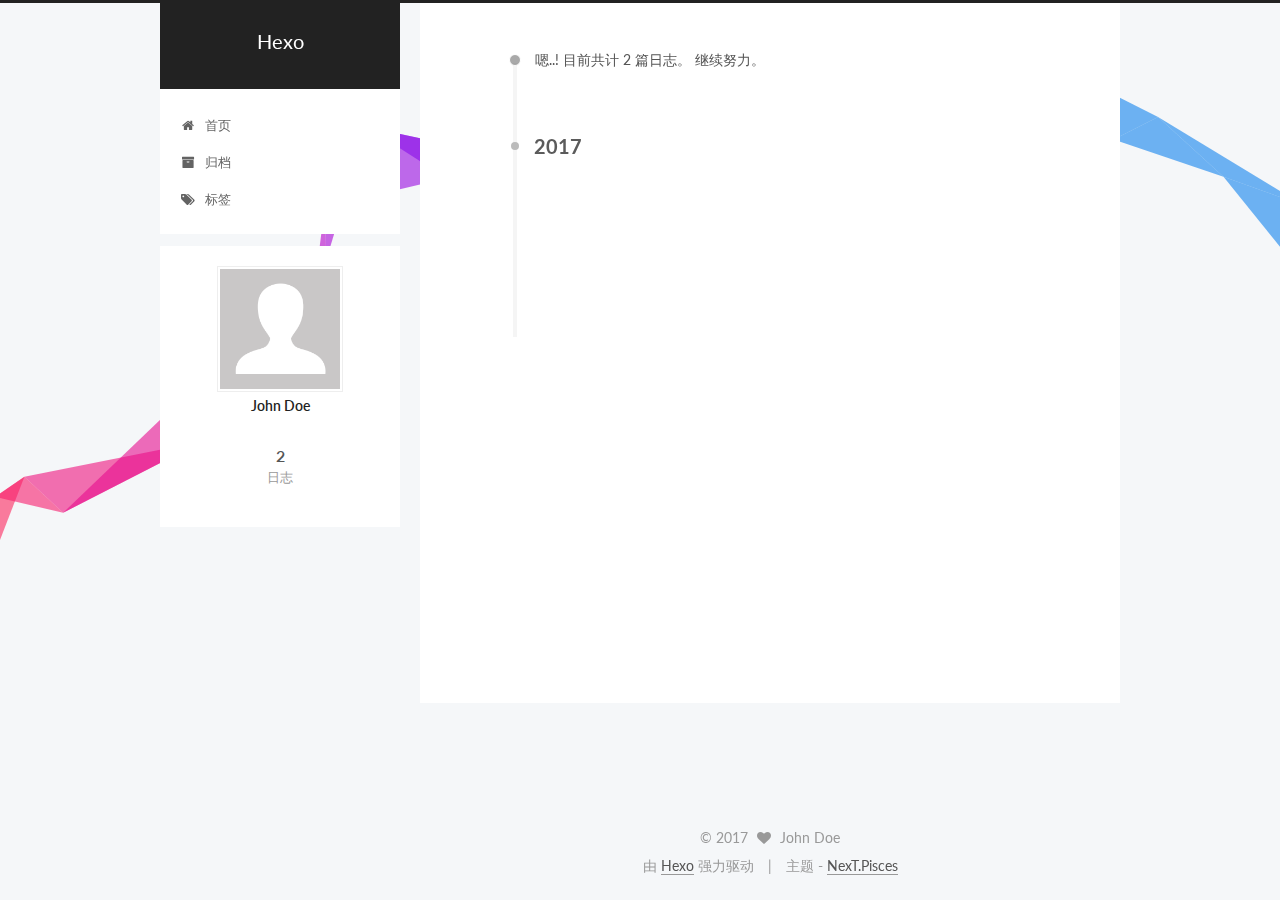
==== archives/index.html @ 9b0ed1bc "Site updated: 2017-04-11 16:02:45" ====
<!doctype html>



  


<html class="theme-next pisces use-motion" lang="zh-Hans">
<head>
  <meta charset="UTF-8"/>
<meta http-equiv="X-UA-Compatible" content="IE=edge" />
<meta name="viewport" content="width=device-width, initial-scale=1, maximum-scale=1"/>



<meta http-equiv="Cache-Control" content="no-transform" />
<meta http-equiv="Cache-Control" content="no-siteapp" />















  
  
  <link href="/lib/fancybox/source/jquery.fancybox.css?v=2.1.5" rel="stylesheet" type="text/css" />




  
  
  
  

  
    
    
  

  

  

  

  

  
    
    
    <link href="//fonts.googleapis.com/css?family=Lato:300,300italic,400,400italic,700,700italic&subset=latin,latin-ext" rel="stylesheet" type="text/css">
  






<link href="/lib/font-awesome/css/font-awesome.min.css?v=4.6.2" rel="stylesheet" type="text/css" />

<link href="/css/main.css?v=5.1.0" rel="stylesheet" type="text/css" />


  <meta name="keywords" content="Hexo, NexT" />








  <link rel="shortcut icon" type="image/x-icon" href="/favicon.ico?v=5.1.0" />






<meta property="og:type" content="website">
<meta property="og:title" content="Hexo">
<meta property="og:url" content="http://yoursite.com/archives/index.html">
<meta property="og:site_name" content="Hexo">
<meta name="twitter:card" content="summary">
<meta name="twitter:title" content="Hexo">



<script type="text/javascript" id="hexo.configurations">
  var NexT = window.NexT || {};
  var CONFIG = {
    root: '/',
    scheme: 'Pisces',
    sidebar: {"position":"left","display":"post","offset":12,"offset_float":0,"b2t":false,"scrollpercent":false},
    fancybox: true,
    motion: true,
    duoshuo: {
      userId: '0',
      author: '博主'
    },
    algolia: {
      applicationID: '',
      apiKey: '',
      indexName: '',
      hits: {"per_page":10},
      labels: {"input_placeholder":"Search for Posts","hits_empty":"We didn't find any results for the search: ${query}","hits_stats":"${hits} results found in ${time} ms"}
    }
  };
</script>



  <link rel="canonical" href="http://yoursite.com/archives/"/>





  <title> 归档 | Hexo </title>
</head>

<body itemscope itemtype="http://schema.org/WebPage" lang="zh-Hans">

  














  
  
    
  

  <div class="container sidebar-position-left  page-archive  ">
    <div class="headband"></div>

    <header id="header" class="header" itemscope itemtype="http://schema.org/WPHeader">
      <div class="header-inner"><div class="site-brand-wrapper">
  <div class="site-meta ">
    

    <div class="custom-logo-site-title">
      <a href="/"  class="brand" rel="start">
        <span class="logo-line-before"><i></i></span>
        <span class="site-title">Hexo</span>
        <span class="logo-line-after"><i></i></span>
      </a>
    </div>
      
        <p class="site-subtitle"></p>
      
  </div>

  <div class="site-nav-toggle">
    <button>
      <span class="btn-bar"></span>
      <span class="btn-bar"></span>
      <span class="btn-bar"></span>
    </button>
  </div>
</div>

<nav class="site-nav">
  

  
    <ul id="menu" class="menu">
      
        
        <li class="menu-item menu-item-home">
          <a href="/" rel="section">
            
              <i class="menu-item-icon fa fa-fw fa-home"></i> <br />
            
            首页
          </a>
        </li>
      
        
        <li class="menu-item menu-item-archives">
          <a href="/archives" rel="section">
            
              <i class="menu-item-icon fa fa-fw fa-archive"></i> <br />
            
            归档
          </a>
        </li>
      
        
        <li class="menu-item menu-item-tags">
          <a href="/tags" rel="section">
            
              <i class="menu-item-icon fa fa-fw fa-tags"></i> <br />
            
            标签
          </a>
        </li>
      

      
    </ul>
  

  
</nav>



 </div>
    </header>

    <main id="main" class="main">
      <div class="main-inner">
        <div class="content-wrap">
          <div id="content" class="content">
            

  <section id="posts" class="posts-collapse">
    <span class="archive-move-on"></span>

    <span class="archive-page-counter">
      
      
      
        
      
      嗯..! 目前共计 2 篇日志。 继续努力。
    </span>

    

      
      
      

      
        
        <div class="collection-title">
          <h2 class="archive-year motion-element" id="archive-year-2017">2017</h2>
        </div>
      
      

      

  <article class="post post-type-normal" itemscope itemtype="http://schema.org/Article">
    <header class="post-header">

      <h1 class="post-title">
        
            <a class="post-title-link" href="/2017/04/11/关于域名/" itemprop="url">
              
                <span itemprop="name">关于域名</span>
              
            </a>
        
      </h1>

      <div class="post-meta">
        <time class="post-time" itemprop="dateCreated"
              datetime="2017-04-11T15:35:59+08:00"
              content="2017-04-11" >
          04-11
        </time>
      </div>

    </header>
  </article>



    

      
      
      

      
      

      

  <article class="post post-type-normal" itemscope itemtype="http://schema.org/Article">
    <header class="post-header">

      <h1 class="post-title">
        
            <a class="post-title-link" href="/2017/04/11/hello-world/" itemprop="url">
              
                <span itemprop="name">Hello World</span>
              
            </a>
        
      </h1>

      <div class="post-meta">
        <time class="post-time" itemprop="dateCreated"
              datetime="2017-04-11T15:05:33+08:00"
              content="2017-04-11" >
          04-11
        </time>
      </div>

    </header>
  </article>



    

  </section>

  



          </div>
          


          

        </div>
        
          
  
  <div class="sidebar-toggle">
    <div class="sidebar-toggle-line-wrap">
      <span class="sidebar-toggle-line sidebar-toggle-line-first"></span>
      <span class="sidebar-toggle-line sidebar-toggle-line-middle"></span>
      <span class="sidebar-toggle-line sidebar-toggle-line-last"></span>
    </div>
  </div>

  <aside id="sidebar" class="sidebar">
    <div class="sidebar-inner">

      

      

      <section class="site-overview sidebar-panel sidebar-panel-active">
        <div class="site-author motion-element" itemprop="author" itemscope itemtype="http://schema.org/Person">
          <img class="site-author-image" itemprop="image"
               src="/images/avatar.gif"
               alt="John Doe" />
          <p class="site-author-name" itemprop="name">John Doe</p>
           
              <p class="site-description motion-element" itemprop="description"></p>
          
        </div>
        <nav class="site-state motion-element">

          
            <div class="site-state-item site-state-posts">
              <a href="/archives">
                <span class="site-state-item-count">2</span>
                <span class="site-state-item-name">日志</span>
              </a>
            </div>
          

          

          

        </nav>

        

        <div class="links-of-author motion-element">
          
        </div>

        
        

        
        

        


      </section>

      

      

    </div>
  </aside>


        
      </div>
    </main>

    <footer id="footer" class="footer">
      <div class="footer-inner">
        <div class="copyright" >
  
  &copy; 
  <span itemprop="copyrightYear">2017</span>
  <span class="with-love">
    <i class="fa fa-heart"></i>
  </span>
  <span class="author" itemprop="copyrightHolder">John Doe</span>
</div>


<div class="powered-by">
  由 <a class="theme-link" href="https://hexo.io">Hexo</a> 强力驱动
</div>

<div class="theme-info">
  主题 -
  <a class="theme-link" href="https://github.com/iissnan/hexo-theme-next">
    NexT.Pisces
  </a>
</div>


        

        
      </div>
    </footer>

    
      <div class="back-to-top">
        <i class="fa fa-arrow-up"></i>
        
      </div>
    

  </div>

  

<script type="text/javascript">
  if (Object.prototype.toString.call(window.Promise) !== '[object Function]') {
    window.Promise = null;
  }
</script>









  






  



  
  <script type="text/javascript" src="/lib/jquery/index.js?v=2.1.3"></script>

  
  <script type="text/javascript" src="/lib/fastclick/lib/fastclick.min.js?v=1.0.6"></script>

  
  <script type="text/javascript" src="/lib/jquery_lazyload/jquery.lazyload.js?v=1.9.7"></script>

  
  <script type="text/javascript" src="/lib/velocity/velocity.min.js?v=1.2.1"></script>

  
  <script type="text/javascript" src="/lib/velocity/velocity.ui.min.js?v=1.2.1"></script>

  
  <script type="text/javascript" src="/lib/fancybox/source/jquery.fancybox.pack.js?v=2.1.5"></script>

  
  <script type="text/javascript" src="/lib/canvas-ribbon/canvas-ribbon.js"></script>


  


  <script type="text/javascript" src="/js/src/utils.js?v=5.1.0"></script>

  <script type="text/javascript" src="/js/src/motion.js?v=5.1.0"></script>



  
  


  <script type="text/javascript" src="/js/src/affix.js?v=5.1.0"></script>

  <script type="text/javascript" src="/js/src/schemes/pisces.js?v=5.1.0"></script>



  
  
    <script type="text/javascript" id="motion.page.archive">
      $('.archive-year').velocity('transition.slideLeftIn');
    </script>
  


  


  <script type="text/javascript" src="/js/src/bootstrap.js?v=5.1.0"></script>



  


  




	





  





  





  






  





  

  

  

  

  

</body>
</html>
---- css/main.css ----
/* normalize.css v3.0.2 | MIT License | git.io/normalize */
html {
  font-family: sans-serif; /* 1 */
  -ms-text-size-adjust: 100%; /* 2 */
  -webkit-text-size-adjust: 100%; /* 2 */
}
body {
  margin: 0;
}
article,
aside,
details,
figcaption,
figure,
footer,
header,
hgroup,
main,
menu,
nav,
section,
summary {
  display: block;
}
audio,
canvas,
progress,
video {
  display: inline-block; /* 1 */
  vertical-align: baseline; /* 2 */
}
audio:not([controls]) {
  display: none;
  height: 0;
}
[hidden],
template {
  display: none;
}
a {
  background-color: transparent;
}
a:active,
a:hover {
  outline: 0;
}
abbr[title] {
  border-bottom: 1px dotted;
}
b,
strong {
  font-weight: bold;
}
dfn {
  font-style: italic;
}
h1 {
  font-size: 2em;
  margin: 0.67em 0;
}
mark {
  background: #ff0;
  color: #000;
}
small {
  font-size: 80%;
}
sub,
sup {
  font-size: 75%;
  line-height: 0;
  position: relative;
  vertical-align: baseline;
}
sup {
  top: -0.5em;
}
sub {
  bottom: -0.25em;
}
img {
  border: 0;
}
svg:not(:root) {
  overflow: hidden;
}
figure {
  margin: 1em 40px;
}
hr {
  -moz-box-sizing: content-box;
  box-sizing: content-box;
  height: 0;
}
pre {
  overflow: auto;
}
code,
kbd,
pre,
samp {
  font-family: monospace, monospace;
  font-size: 1em;
}
button,
input,
optgroup,
select,
textarea {
  color: inherit; /* 1 */
  font: inherit; /* 2 */
  margin: 0; /* 3 */
}
button {
  overflow: visible;
}
button,
select {
  text-transform: none;
}
button,
html input[type="button"],
input[type="reset"],
input[type="submit"] {
  -webkit-appearance: button; /* 2 */
  cursor: pointer; /* 3 */
}
button[disabled],
html input[disabled] {
  cursor: default;
}
button::-moz-focus-inner,
input::-moz-focus-inner {
  border: 0;
  padding: 0;
}
input {
  line-height: normal;
}
input[type="checkbox"],
input[type="radio"] {
  box-sizing: border-box; /* 1 */
  padding: 0; /* 2 */
}
input[type="number"]::-webkit-inner-spin-button,
input[type="number"]::-webkit-outer-spin-button {
  height: auto;
}
input[type="search"] {
  -webkit-appearance: textfield; /* 1 */
  -moz-box-sizing: content-box;
  -webkit-box-sizing: content-box; /* 2 */
  box-sizing: content-box;
}
input[type="search"]::-webkit-search-cancel-button,
input[type="search"]::-webkit-search-decoration {
  -webkit-appearance: none;
}
fieldset {
  border: 1px solid #c0c0c0;
  margin: 0 2px;
  padding: 0.35em 0.625em 0.75em;
}
legend {
  border: 0; /* 1 */
  padding: 0; /* 2 */
}
textarea {
  overflow: auto;
}
optgroup {
  font-weight: bold;
}
table {
  border-collapse: collapse;
  border-spacing: 0;
}
td,
th {
  padding: 0;
}
::selection {
  background: #262a30;
  color: #fff;
}
body {
  position: relative;
  font-family: 'Lato', "PingFang SC", "Microsoft YaHei", sans-serif;
  font-size: 14px;
  line-height: 2;
  color: #555;
  background: #f5f7f9;
}
@media (max-width: 767px) {
  body {
    padding-right: 0 !important;
  }
}
@media (min-width: 768px) and (max-width: 991px) {
  body {
    padding-right: 0 !important;
  }
}
@media (min-width: 1600px) {
  body {
    font-size: 16px;
  }
}
h1,
h2,
h3,
h4,
h5,
h6 {
  margin: 0;
  padding: 0;
  font-weight: bold;
  line-height: 1.5;
  font-family: 'Lato', "PingFang SC", "Microsoft YaHei", sans-serif;
}
h2,
h3,
h4,
h5,
h6 {
  margin: 20px 0 15px;
}
h1 {
  font-size: 22px;
}
@media (max-width: 767px) {
  h1 {
    font-size: 18px;
  }
}
h2 {
  font-size: 20px;
}
@media (max-width: 767px) {
  h2 {
    font-size: 16px;
  }
}
h3 {
  font-size: 18px;
}
@media (max-width: 767px) {
  h3 {
    font-size: 14px;
  }
}
h4 {
  font-size: 16px;
}
@media (max-width: 767px) {
  h4 {
    font-size: 12px;
  }
}
h5 {
  font-size: 14px;
}
@media (max-width: 767px) {
  h5 {
    font-size: 10px;
  }
}
h6 {
  font-size: 12px;
}
@media (max-width: 767px) {
  h6 {
    font-size: 8px;
  }
}
p {
  margin: 0 0 25px 0;
}
a {
  color: #555;
  text-decoration: none;
  border-bottom: 1px solid #999;
  word-wrap: break-word;
}
a:hover {
  color: #222;
  border-bottom-color: #222;
}
blockquote {
  margin: 0;
  padding: 0;
}
img {
  display: block;
  margin: auto;
  max-width: 100%;
  height: auto;
}
hr {
  margin: 40px 0;
  height: 3px;
  border: none;
  background-color: #ddd;
  background-image: repeating-linear-gradient(-45deg, #fff, #fff 4px, transparent 4px, transparent 8px);
}
blockquote {
  padding: 0 15px;
  color: #666;
  border-left: 4px solid #ddd;
}
blockquote cite::before {
  content: "-";
  padding: 0 5px;
}
dt {
  font-weight: 700;
}
dd {
  margin: 0;
  padding: 0;
}
.text-left {
  text-align: left;
}
.text-center {
  text-align: center;
}
.text-right {
  text-align: right;
}
.text-justify {
  text-align: justify;
}
.text-nowrap {
  white-space: nowrap;
}
.text-lowercase {
  text-transform: lowercase;
}
.text-uppercase {
  text-transform: uppercase;
}
.text-capitalize {
  text-transform: capitalize;
}
.center-block {
  display: block;
  margin-left: auto;
  margin-right: auto;
}
.clearfix:before,
.clearfix:after {
  content: " ";
  display: table;
}
.clearfix:after {
  clear: both;
}
.pullquote {
  width: 45%;
}
.pullquote.left {
  float: left;
  margin-left: 5px;
  margin-right: 10px;
}
.pullquote.right {
  float: right;
  margin-left: 10px;
  margin-right: 5px;
}
.affix.affix.affix {
  position: fixed;
}
.translation {
  margin-top: -20px;
  font-size: 14px;
  color: #999;
}
.scrollbar-measure {
  width: 100px;
  height: 100px;
  overflow: scroll;
  position: absolute;
  top: -9999px;
}
.use-motion .motion-element {
  opacity: 0;
}
table {
  margin: 20px 0;
  width: 100%;
  border-collapse: collapse;
  border-spacing: 0;
  border: 1px solid #ddd;
  font-size: 14px;
  table-layout: fixed;
  word-wrap: break-all;
}
table>tbody>tr:nth-of-type(odd) {
  background-color: #f9f9f9;
}
table>tbody>tr:hover {
  background-color: #f5f5f5;
}
caption,
th,
td {
  padding: 8px;
  text-align: left;
  vertical-align: middle;
  font-weight: normal;
}
th,
td {
  border-bottom: 3px solid #ddd;
  border-right: 1px solid #eee;
}
th {
  padding-bottom: 10px;
  font-weight: 700;
}
td {
  border-bottom-width: 1px;
}
html,
body {
  height: 100%;
}
.container {
  position: relative;
  min-height: 100%;
}
.header-inner {
  margin: 0 auto;
  padding: 100px 0 70px;
  width: 700px;
}
@media (min-width: 1600px) {
  .container .header-inner {
    width: 900px;
  }
}
.main {
  padding-bottom: 150px;
}
.main-inner {
  margin: 0 auto;
  width: 700px;
}
@media (min-width: 1600px) {
  .container .main-inner {
    width: 900px;
  }
}
.footer {
  position: absolute;
  left: 0;
  bottom: 0;
  width: 100%;
  min-height: 50px;
}
.footer-inner {
  box-sizing: border-box;
  margin: 20px auto;
  width: 700px;
}
@media (min-width: 1600px) {
  .container .footer-inner {
    width: 900px;
  }
}
pre,
.highlight {
  overflow: auto;
  margin: 20px 0;
  padding: 0;
  font-size: 13px;
  color: #4d4d4c;
  background: #f7f7f7;
  line-height: 1.6;
}
pre,
code {
  font-family: consolas, Menlo, "PingFang SC", "Microsoft YaHei", monospace;
}
code {
  padding: 2px 4px;
  word-wrap: break-word;
  color: #555;
  background: #eee;
  border-radius: 3px;
  font-size: 13px;
}
pre code {
  padding: 0;
  color: #4d4d4c;
  background: none;
  text-shadow: none;
}
.highlight {
  border-radius: 1px;
}
.highlight pre {
  border: none;
  margin: 0;
  padding: 10px 0;
}
.highlight table {
  margin: 0;
  width: auto;
  border: none;
}
.highlight td {
  border: none;
  padding: 0;
}
.highlight figcaption {
  font-size: 1em;
  color: #4d4d4c;
  line-height: 1em;
  margin-bottom: 1em;
}
.highlight figcaption:before,
.highlight figcaption:after {
  content: " ";
  display: table;
}
.highlight figcaption:after {
  clear: both;
}
.highlight figcaption a {
  float: right;
  color: #4d4d4c;
}
.highlight figcaption a:hover {
  border-bottom-color: #4d4d4c;
}
.highlight .gutter pre {
  padding-left: 10px;
  padding-right: 10px;
  color: #869194;
  text-align: right;
  background-color: #eff2f3;
}
.highlight .code pre {
  width: 100%;
  padding-left: 10px;
  padding-right: 10px;
  background-color: #f7f7f7;
}
.highlight .line {
  height: 20px;
}
.gutter {
  -webkit-user-select: none;
  -moz-user-select: none;
  -ms-user-select: none;
  user-select: none;
}
.gist table {
  width: auto;
}
.gist table td {
  border: none;
}
pre .deletion {
  background: #fdd;
}
pre .addition {
  background: #dfd;
}
pre .meta {
  color: #8959a8;
}
pre .comment {
  color: #8e908c;
}
pre .variable,
pre .attribute,
pre .tag,
pre .regexp,
pre .ruby .constant,
pre .xml .tag .title,
pre .xml .pi,
pre .xml .doctype,
pre .html .doctype,
pre .css .id,
pre .css .class,
pre .css .pseudo {
  color: #c82829;
}
pre .number,
pre .preprocessor,
pre .built_in,
pre .literal,
pre .params,
pre .constant,
pre .command {
  color: #f5871f;
}
pre .ruby .class .title,
pre .css .rules .attribute,
pre .string,
pre .value,
pre .inheritance,
pre .header,
pre .ruby .symbol,
pre .xml .cdata,
pre .special,
pre .number,
pre .formula {
  color: #718c00;
}
pre .title,
pre .css .hexcolor {
  color: #3e999f;
}
pre .function,
pre .python .decorator,
pre .python .title,
pre .ruby .function .title,
pre .ruby .title .keyword,
pre .perl .sub,
pre .javascript .title,
pre .coffeescript .title {
  color: #4271ae;
}
pre .keyword,
pre .javascript .function {
  color: #8959a8;
}
.full-image.full-image.full-image {
  border: none;
  max-width: 100%;
  width: auto;
  margin: 20px auto;
}
@media (min-width: 992px) {
  .full-image.full-image.full-image {
    max-width: none;
    width: 118%;
    margin: 0 -9%;
  }
}
.blockquote-center,
.page-home .post-type-quote blockquote,
.page-post-detail .post-type-quote blockquote {
  position: relative;
  margin: 40px 0;
  padding: 0;
  border-left: none;
  text-align: center;
}
.blockquote-center::before,
.page-home .post-type-quote blockquote::before,
.page-post-detail .post-type-quote blockquote::before,
.blockquote-center::after,
.page-home .post-type-quote blockquote::after,
.page-post-detail .post-type-quote blockquote::after {
  position: absolute;
  content: ' ';
  display: block;
  width: 100%;
  height: 24px;
  opacity: 0.2;
  background-repeat: no-repeat;
  background-position: 0 -6px;
  background-size: 22px 22px;
}
.blockquote-center::before,
.page-home .post-type-quote blockquote::before,
.page-post-detail .post-type-quote blockquote::before {
  top: -20px;
  background-image: url("../images/quote-l.svg");
  border-top: 1px solid #ccc;
}
.blockquote-center::after,
.page-home .post-type-quote blockquote::after,
.page-post-detail .post-type-quote blockquote::after {
  bottom: -20px;
  background-image: url("../images/quote-r.svg");
  border-bottom: 1px solid #ccc;
  background-position: 100% 8px;
}
.blockquote-center p,
.page-home .post-type-quote blockquote p,
.page-post-detail .post-type-quote blockquote p,
.blockquote-center div,
.page-home .post-type-quote blockquote div,
.page-post-detail .post-type-quote blockquote div {
  text-align: center;
}
.post .post-body .group-picture img {
  box-sizing: border-box;
  padding: 0 3px;
  border: none;
}
.post .group-picture-row {
  overflow: hidden;
  margin-top: 6px;
}
.post .group-picture-row:first-child {
  margin-top: 0;
}
.post .group-picture-column {
  float: left;
}
.page-post-detail .post-body .group-picture-column {
  float: none;
  margin-top: 10px;
  width: auto !important;
}
.page-post-detail .post-body .group-picture-column img {
  margin: 0 auto;
}
.page-archive .group-picture-container {
  overflow: hidden;
}
.page-archive .group-picture-row {
  float: left;
}
.page-archive .group-picture-row:first-child {
  margin-top: 6px;
}
.page-archive .group-picture-column {
  max-width: 150px;
  max-height: 150px;
}
.note {
  padding: 20px;
  margin: 20px 0;
  border: 1px solid #eee;
  border-left-width: 5px;
  border-radius: 3px;
}
.note h2,
.note h3,
.note h4,
.note h5,
.note h6 {
  margin-top: 0;
  margin-bottom: 5px;
}
.note p:last-child {
  margin-bottom: 0;
}
.note code {
  border-radius: 3px;
}
.note+.note {
  margin-top: -5px;
}
.default {
  border-left-color: #777;
}
.default h2,
.default h3,
.default h4,
.default h5,
.default h6 {
  color: #777;
}
.primary {
  border-left-color: #428bca;
}
.primary h2,
.primary h3,
.primary h4,
.primary h5,
.primary h6 {
  color: #428bca;
}
.success {
  border-left-color: #5cb85c;
}
.success h2,
.success h3,
.success h4,
.success h5,
.success h6 {
  color: #5cb85c;
}
.danger {
  border-left-color: #d9534f;
}
.danger h2,
.danger h3,
.danger h4,
.danger h5,
.danger h6 {
  color: #d9534f;
}
.warning {
  border-left-color: #f0ad4e;
}
.warning h2,
.warning h3,
.warning h4,
.warning h5,
.warning h6 {
  color: #f0ad4e;
}
.info {
  border-left-color: #5bc0de;
}
.info h2,
.info h3,
.info h4,
.info h5,
.info h6 {
  color: #5bc0de;
}
.btn {
  display: inline-block;
  padding: 0 20px;
  font-size: 14px;
  color: #fff;
  background: #222;
  border: 2px solid #555;
  text-decoration: none;
  border-radius: 0;
  transition-property: background-color;
  transition-duration: 0.2s;
  transition-timing-function: ease-in-out;
  transition-delay: 0s;
}
.btn:hover,
.post-button .btn:hover {
  border-color: #222;
  color: #fff;
  background: #222;
}
.btn-bar {
  display: block;
  width: 22px;
  height: 2px;
  background: #555;
  border-radius: 1px;
}
.btn-bar+.btn-bar {
  margin-top: 4px;
}
.pagination {
  margin: 120px 0 40px;
  text-align: center;
  border-top: 1px solid #eee;
}
.page-number-basic,
.pagination .prev,
.pagination .next,
.pagination .page-number,
.pagination .space {
  display: inline-block;
  position: relative;
  top: -1px;
  margin: 0 10px;
  padding: 0 10px;
  line-height: 30px;
}
@media (max-width: 767px) {
  .page-number-basic,
  .pagination .prev,
  .pagination .next,
  .pagination .page-number,
  .pagination .space {
    margin: 0 5px;
  }
}
.pagination .prev,
.pagination .next,
.pagination .page-number {
  border-bottom: 0;
  border-top: 1px solid #eee;
  transition-property: border-color;
  transition-duration: 0.2s;
  transition-timing-function: ease-in-out;
  transition-delay: 0s;
}
.pagination .prev:hover,
.pagination .next:hover,
.pagination .page-number:hover {
  border-top-color: #222;
}
.pagination .space {
  padding: 0;
  margin: 0;
}
.pagination .prev {
  margin-left: 0;
}
.pagination .next {
  margin-right: 0;
}
.pagination .page-number.current {
  color: #fff;
  background: #ccc;
  border-top-color: #ccc;
}
@media (max-width: 767px) {
  .pagination {
    border-top: none;
  }
  .pagination .prev,
  .pagination .next,
  .pagination .page-number {
    margin-bottom: 10px;
    border-top: 0;
    border-bottom: 1px solid #eee;
  }
  .pagination .prev:hover,
  .pagination .next:hover,
  .pagination .page-number:hover {
    border-bottom-color: #222;
  }
}
.comments {
  margin: 60px 20px 0;
}
.tag-cloud {
  text-align: center;
}
.tag-cloud a {
  display: inline-block;
  margin: 10px;
}
.back-to-top {
  box-sizing: border-box;
  position: fixed;
  bottom: -100px;
  right: 30px;
  z-index: 1050;
  padding: 0 6px;
  width: 24px;
  background: #222;
  font-size: 12px;
  opacity: 0.6;
  color: #fff;
  cursor: pointer;
  text-align: center;
  -webkit-transform: translateZ(0);
  transition-property: bottom;
  transition-duration: 0.2s;
  transition-timing-function: ease-in-out;
  transition-delay: 0s;
}
@media (max-width: 767px) {
  .back-to-top {
    display: none;
  }
}
@media (min-width: 768px) and (max-width: 991px) {
  .back-to-top {
    display: none;
  }
}
.back-to-top.back-to-top-on {
  bottom: 30px;
}
.header {
  background: #fff;
}
.header-inner {
  position: relative;
}
.headband {
  height: 3px;
  background: #222;
}
.site-meta {
  margin: 0;
  text-align: center;
}
@media (max-width: 767px) {
  .site-meta {
    text-align: center;
  }
}
.brand {
  position: relative;
  display: inline-block;
  padding: 0 40px;
  color: #fff;
  background: #222;
  border-bottom: none;
}
.brand:hover {
  color: #fff;
}
.logo {
  display: inline-block;
  margin-right: 5px;
  line-height: 36px;
  vertical-align: top;
}
.site-title {
  display: inline-block;
  vertical-align: top;
  line-height: 36px;
  font-size: 20px;
  font-weight: normal;
  font-family: 'Lato', "PingFang SC", "Microsoft YaHei", sans-serif;
}
.site-subtitle {
  margin-top: 10px;
  font-size: 13px;
  color: #ddd;
}
.use-motion .brand {
  opacity: 0;
}
.use-motion .logo,
.use-motion .site-title,
.use-motion .site-subtitle {
  opacity: 0;
  position: relative;
  top: -10px;
}
.site-nav-toggle {
  display: none;
  position: absolute;
  top: 10px;
  left: 10px;
}
@media (max-width: 767px) {
  .site-nav-toggle {
    display: block;
  }
}
.site-nav-toggle button {
  margin-top: 2px;
  padding: 9px 10px;
  background: transparent;
  border: none;
}
@media (max-width: 767px) {
  .site-nav {
    display: none;
    margin: 0 -10px;
    padding: 0 10px;
    clear: both;
    border-top: 1px solid #ddd;
  }
}
@media (min-width: 768px) and (max-width: 991px) {
  .site-nav {
    display: block !important;
  }
}
@media (min-width: 992px) {
  .site-nav {
    display: block !important;
  }
}
.menu {
  margin-top: 20px;
  padding-left: 0;
  text-align: center;
}
.menu .menu-item {
  display: inline-block;
  margin: 0 10px;
  list-style: none;
}
@media screen and (max-width: 767px) {
  .menu .menu-item {
    margin-top: 10px;
  }
}
.menu .menu-item a {
  display: block;
  font-size: 13px;
  line-height: inherit;
  border-bottom: 1px solid transparent;
  transition-property: border-color;
  transition-duration: 0.2s;
  transition-timing-function: ease-in-out;
  transition-delay: 0s;
}
.menu .menu-item a:hover,
.menu-item-active a {
  border-bottom-color: #222;
}
.menu .menu-item .fa {
  margin-right: 5px;
}
.use-motion .menu-item {
  opacity: 0;
}
.post-body {
  font-family: 'Lato', "PingFang SC", "Microsoft YaHei", sans-serif;
}
@media (max-width: 767px) {
  .post-body {
    word-break: break-word;
  }
}
.post-body .fancybox img {
  display: block !important;
  margin: 0 auto;
  cursor: pointer;
  cursor: zoom-in;
  cursor: -webkit-zoom-in;
}
.post-body .image-caption,
.post-body .figure .caption {
  margin: 10px auto 15px;
  text-align: center;
  font-size: 14px;
  color: #999;
  font-weight: bold;
  line-height: 1;
}
.post-sticky-flag {
  display: inline-block;
  font-size: 16px;
  -ms-transform: rotate(30deg);
  -webkit-transform: rotate(30deg);
  -moz-transform: rotate(30deg);
  -ms-transform: rotate(30deg);
  -o-transform: rotate(30deg);
  transform: rotate(30deg);
}
.posts-expand {
  padding-top: 40px;
}
@media (max-width: 767px) {
  .posts-expand {
    margin: 0 20px;
  }
  .post-body pre {
    padding: 10px;
  }
  .post-body pre .gutter pre {
    padding-right: 10px;
  }
  .post-body .highlight {
    margin-left: -40px;
    margin-right: -40px;
    padding: 0;
  }
  .post-body .highlight .gutter pre {
    padding-right: 10px;
  }
}
@media (min-width: 992px) {
  .posts-expand .post-body {
    text-align: justify;
  }
}
.posts-expand .post-body h2,
.posts-expand .post-body h3,
.posts-expand .post-body h4,
.posts-expand .post-body h5,
.posts-expand .post-body h6 {
  padding-top: 10px;
}
.posts-expand .post-body h2 .header-anchor,
.posts-expand .post-body h3 .header-anchor,
.posts-expand .post-body h4 .header-anchor,
.posts-expand .post-body h5 .header-anchor,
.posts-expand .post-body h6 .header-anchor {
  float: right;
  margin-left: 10px;
  color: #ccc;
  border-bottom-style: none;
  visibility: hidden;
}
.posts-expand .post-body h2 .header-anchor:hover,
.posts-expand .post-body h3 .header-anchor:hover,
.posts-expand .post-body h4 .header-anchor:hover,
.posts-expand .post-body h5 .header-anchor:hover,
.posts-expand .post-body h6 .header-anchor:hover {
  color: inherit;
}
.posts-expand .post-body h2:hover .header-anchor,
.posts-expand .post-body h3:hover .header-anchor,
.posts-expand .post-body h4:hover .header-anchor,
.posts-expand .post-body h5:hover .header-anchor,
.posts-expand .post-body h6:hover .header-anchor {
  visibility: visible;
}
.posts-expand .post-body ul li {
  list-style: circle;
}
.posts-expand .post-body img {
  box-sizing: border-box;
  margin: auto;
  padding: 3px;
  border: 1px solid #ddd;
}
.posts-expand .fancybox img {
  margin: 0 auto;
}
@media (max-width: 767px) {
  .posts-collapse {
    margin: 0 20px;
  }
  .posts-collapse .post-title,
  .posts-collapse .post-meta {
    display: block;
    width: auto;
    text-align: left;
  }
}
.posts-collapse {
  position: relative;
  z-index: 1010;
  margin-left: 55px;
}
.posts-collapse::after {
  content: " ";
  position: absolute;
  top: 20px;
  left: 0;
  margin-left: -2px;
  width: 4px;
  height: 100%;
  background: #f5f5f5;
  z-index: -1;
}
@media (max-width: 767px) {
  .posts-collapse {
    margin: 0 20px;
  }
}
.posts-collapse .collection-title {
  position: relative;
  margin: 60px 0;
}
.posts-collapse .collection-title h2 {
  margin-left: 20px;
}
.posts-collapse .collection-title small {
  color: #bbb;
}
.posts-collapse .collection-title::before {
  content: " ";
  position: absolute;
  left: 0;
  top: 50%;
  margin-left: -4px;
  margin-top: -4px;
  width: 8px;
  height: 8px;
  background: #bbb;
  border-radius: 50%;
}
.posts-collapse .post {
  margin: 30px 0;
}
.posts-collapse .post-header {
  position: relative;
  transition-duration: 0.2s;
  transition-timing-function: ease-in-out;
  transition-delay: 0s;
  transition-property: border;
  border-bottom: 1px dashed #ccc;
}
.posts-collapse .post-header::before {
  content: " ";
  position: absolute;
  left: 0;
  top: 12px;
  width: 6px;
  height: 6px;
  margin-left: -4px;
  background: #bbb;
  border-radius: 50%;
  border: 1px solid #fff;
  transition-duration: 0.2s;
  transition-timing-function: ease-in-out;
  transition-delay: 0s;
  transition-property: background;
}
.posts-collapse .post-header:hover {
  border-bottom-color: #666;
}
.posts-collapse .post-header:hover::before {
  background: #222;
}
.posts-collapse .post-meta {
  position: absolute;
  font-size: 12px;
  left: 20px;
  top: 5px;
}
.posts-collapse .post-comments-count {
  display: none;
}
.posts-collapse .post-title {
  margin-left: 60px;
  font-size: 16px;
  font-weight: normal;
  line-height: inherit;
}
.posts-collapse .post-title::after {
  margin-left: 3px;
  opacity: 0.6;
}
.posts-collapse .post-title a {
  color: #666;
  border-bottom: none;
}
.page-home .post-type-quote .post-header,
.page-post-detail .post-type-quote .post-header,
.page-home .post-type-quote .post-tags,
.page-post-detail .post-type-quote .post-tags {
  display: none;
}
.posts-expand .post-title {
  font-size: 26px;
  text-align: center;
  word-break: break-word;
  font-weight: 400;
}
@media (max-width: 767px) {
  .posts-expand .post-title {
    font-size: 22px;
  }
}
.posts-expand .post-title-link {
  display: inline-block;
  position: relative;
  color: #555;
  border-bottom: none;
  line-height: 1.2;
  vertical-align: top;
}
.posts-expand .post-title-link::before {
  content: "";
  position: absolute;
  width: 100%;
  height: 2px;
  bottom: 0;
  left: 0;
  background-color: #000;
  visibility: hidden;
  -webkit-transform: scaleX(0);
  -moz-transform: scaleX(0);
  -ms-transform: scaleX(0);
  -o-transform: scaleX(0);
  transform: scaleX(0);
  transition-duration: 0.2s;
  transition-timing-function: ease-in-out;
  transition-delay: 0s;
}
.posts-expand .post-title-link:hover::before {
  visibility: visible;
  -webkit-transform: scaleX(1);
  -moz-transform: scaleX(1);
  -ms-transform: scaleX(1);
  -o-transform: scaleX(1);
  transform: scaleX(1);
}
.posts-expand .post-title-link .fa {
  font-size: 16px;
}
.posts-expand .post-meta {
  margin: 3px 0 60px 0;
  color: #999;
  font-family: 'Lato', "PingFang SC", "Microsoft YaHei", sans-serif;
  font-size: 12px;
  text-align: center;
}
.posts-expand .post-meta .post-category-list {
  display: inline-block;
  margin: 0;
  padding: 3px;
}
.posts-expand .post-meta .post-category-list-link {
  color: #999;
}
.posts-expand .post-meta .post-description {
  font-size: 14px;
  margin-top: 2px;
}
.post-meta-divider {
  margin: 0 0.5em;
}
.post-meta-item-icon {
  margin-right: 3px;
}
@media (min-width: 768px) and (max-width: 991px) {
  .post-meta-item-icon {
    display: inline-block;
  }
}
@media (max-width: 767px) {
  .post-meta-item-icon {
    display: inline-block;
  }
}
@media (min-width: 768px) and (max-width: 991px) {
  .post-meta-item-text {
    display: none;
  }
}
@media (max-width: 767px) {
  .post-meta-item-text {
    display: none;
  }
}
@media (max-width: 767px) {
  .posts-expand .post-comments-count {
    display: none;
  }
}
.social-like {
  font-size: 14px;
  height: 20px;
  text-align: center;
  border-top: 1px solid #eee;
  padding-top: 9px;
  margin-top: 45px;
  display: flex;
  justify-content: center;
}
.vk_like {
  width: 85px;
  height: 21px;
  padding-top: 7px;
  align-self: center;
}
.fb_like {
  height: 30px;
  align-self: center;
}
.post-button {
  margin-top: 50px;
}
.post-button .btn {
  color: #555;
  font-size: 14px;
  background: #fff;
  border-radius: 2px;
  line-height: 2;
  margin: 0 4px 8px 4px;
}
.post-button .fa-fw {
  width: 1.285714285714286em;
  text-align: left;
}
.posts-expand .post-tags {
  margin-top: 40px;
  text-align: center;
}
.posts-expand .post-tags a {
  display: inline-block;
  margin-right: 10px;
  font-size: 13px;
}
.post-nav {
  display: table;
  margin-top: 15px;
  width: 100%;
  border-top: 1px solid #eee;
}
.post-nav-divider {
  display: table-cell;
  width: 10%;
}
.post-nav-item {
  display: table-cell;
  padding: 10px 0 0 0;
  width: 45%;
  vertical-align: top;
}
.post-nav-item a {
  position: relative;
  display: block;
  line-height: 25px;
  font-size: 14px;
  color: #555;
  border-bottom: none;
}
.post-nav-item a:hover {
  color: #222;
  border-bottom: none;
}
.post-nav-item a:active {
  top: 2px;
}
.post-nav-item .fa {
  position: absolute;
  top: 8px;
  left: 0;
  font-size: 12px;
}
.post-nav-next a {
  padding-left: 15px;
}
.post-nav-prev {
  text-align: right;
}
.post-nav-prev a {
  padding-right: 15px;
}
.post-nav-prev .fa {
  right: 0;
  left: auto;
}
.posts-expand .post-eof {
  display: block;
  margin: 80px auto 60px;
  width: 8%;
  height: 1px;
  background: #ccc;
  text-align: center;
}
.post:last-child .post-eof.post-eof.post-eof {
  display: none;
}
.post-gallery {
  display: table;
  table-layout: fixed;
  width: 100%;
  border-collapse: separate;
}
.post-gallery-row {
  display: table-row;
}
.post-gallery .post-gallery-img {
  display: table-cell;
  text-align: center;
  vertical-align: middle;
  border: none;
}
.post-gallery .post-gallery-img img {
  max-width: 100%;
  max-height: 100%;
  border: none;
}
.fancybox-close,
.fancybox-close:hover {
  border: none;
}
.sidebar {
  position: fixed;
  right: 0;
  top: 0;
  bottom: 0;
  width: 0;
  z-index: 1040;
  box-shadow: inset 0 2px 6px #000;
  background: #222;
  -webkit-transform: translateZ(0);
}
.sidebar a {
  color: #999;
  border-bottom-color: #555;
}
.sidebar a:hover {
  color: #eee;
}
@media (min-width: 768px) and (max-width: 991px) {
  .sidebar {
    display: none !important;
  }
}
@media (max-width: 767px) {
  .sidebar {
    display: none !important;
  }
}
.sidebar-inner {
  position: relative;
  padding: 20px 10px;
  color: #999;
  text-align: center;
}
.sidebar-toggle {
  position: fixed;
  right: 30px;
  bottom: 45px;
  width: 14px;
  height: 14px;
  padding: 5px;
  background: #222;
  line-height: 0;
  z-index: 1050;
  cursor: pointer;
  -webkit-transform: translateZ(0);
}
@media (min-width: 768px) and (max-width: 991px) {
  .sidebar-toggle {
    display: none;
  }
}
@media (max-width: 767px) {
  .sidebar-toggle {
    display: none;
  }
}
.sidebar-toggle-line {
  position: relative;
  display: inline-block;
  vertical-align: top;
  height: 2px;
  width: 100%;
  background: #fff;
  margin-top: 3px;
}
.sidebar-toggle-line:first-child {
  margin-top: 0;
}
.site-author-image {
  display: block;
  margin: 0 auto;
  padding: 2px;
  max-width: 120px;
  height: auto;
  border: 1px solid #eee;
}
.site-author-name {
  margin: 0;
  text-align: center;
  color: #222;
  font-weight: 600;
}
.site-description {
  margin-top: 0;
  text-align: center;
  font-size: 13px;
  color: #999;
}
.site-state {
  overflow: hidden;
  line-height: 1.4;
  white-space: nowrap;
  text-align: center;
}
.site-state-item {
  display: inline-block;
  padding: 0 15px;
  border-left: 1px solid #eee;
}
.site-state-item:first-child {
  border-left: none;
}
.site-state-item a {
  border-bottom: none;
}
.site-state-item-count {
  display: block;
  text-align: center;
  color: inherit;
  font-weight: 600;
  font-size: 16px;
}
.site-state-item-name {
  font-size: 13px;
  color: #999;
}
.feed-link {
  margin-top: 20px;
}
.feed-link a {
  display: inline-block;
  padding: 0 15px;
  color: #fc6423;
  border: 1px solid #fc6423;
  border-radius: 4px;
}
.feed-link a i {
  color: #fc6423;
  font-size: 14px;
}
.feed-link a:hover {
  color: #fff;
  background: #fc6423;
}
.feed-link a:hover i {
  color: #fff;
}
.links-of-author {
  margin-top: 20px;
}
.links-of-author a {
  display: inline-block;
  vertical-align: middle;
  margin-right: 10px;
  margin-bottom: 10px;
  border-bottom-color: #555;
  font-size: 13px;
}
.links-of-author a:before {
  display: inline-block;
  vertical-align: middle;
  margin-right: 3px;
  content: " ";
  width: 4px;
  height: 4px;
  border-radius: 50%;
  background: #57ffff;
}
.links-of-blogroll {
  font-size: 13px;
}
.links-of-blogroll-title {
  margin-top: 20px;
  font-size: 14px;
  font-weight: 600;
}
.links-of-blogroll-list {
  margin: 0;
  padding: 0;
  list-style: none;
}
.links-of-blogroll-item {
  padding: 2px 10px;
}
.sidebar-nav {
  margin: 0 0 20px;
  padding-left: 0;
}
.sidebar-nav li {
  display: inline-block;
  cursor: pointer;
  border-bottom: 1px solid transparent;
  font-size: 14px;
  color: #555;
}
.sidebar-nav li:hover {
  color: #fc6423;
}
.page-post-detail .sidebar-nav-toc {
  padding: 0 5px;
}
.page-post-detail .sidebar-nav-overview {
  margin-left: 10px;
}
.sidebar-nav .sidebar-nav-active {
  color: #fc6423;
  border-bottom-color: #fc6423;
}
.sidebar-nav .sidebar-nav-active:hover {
  color: #fc6423;
}
.sidebar-panel {
  display: none;
}
.sidebar-panel-active {
  display: block;
}
.post-toc-empty {
  font-size: 14px;
  color: #666;
}
.post-toc-wrap {
  overflow: hidden;
}
.post-toc {
  overflow: auto;
}
.post-toc ol {
  margin: 0;
  padding: 0 2px 5px 10px;
  text-align: left;
  list-style: none;
  font-size: 14px;
}
.post-toc ol > ol {
  padding-left: 0;
}
.post-toc ol a {
  transition-duration: 0.2s;
  transition-timing-function: ease-in-out;
  transition-delay: 0s;
  transition-property: all;
  color: #666;
  border-bottom-color: #ccc;
}
.post-toc ol a:hover {
  color: #000;
  border-bottom-color: #000;
}
.post-toc .nav-item {
  overflow: hidden;
  text-overflow: ellipsis;
  white-space: nowrap;
  line-height: 1.8;
}
.post-toc .nav .nav-child {
  display: none;
}
.post-toc .nav .active > .nav-child {
  display: block;
}
.post-toc .nav .active-current > .nav-child {
  display: block;
}
.post-toc .nav .active-current > .nav-child > .nav-item {
  display: block;
}
.post-toc .nav .active > a {
  color: #fc6423;
  border-bottom-color: #fc6423;
}
.post-toc .nav .active-current > a {
  color: #fc6423;
}
.post-toc .nav .active-current > a:hover {
  color: #fc6423;
}
.footer {
  font-size: 14px;
  color: #999;
}
.footer img {
  border: none;
}
.footer-inner {
  text-align: center;
}
.with-love {
  display: inline-block;
  margin: 0 5px;
}
.powered-by,
.theme-info {
  display: inline-block;
}
.powered-by {
  margin-right: 10px;
}
.powered-by::after {
  content: "|";
  padding-left: 10px;
}
.cc-license {
  margin-top: 10px;
  text-align: center;
}
.cc-license .cc-opacity {
  opacity: 0.7;
  border-bottom: none;
}
.cc-license .cc-opacity:hover {
  opacity: 0.9;
}
.cc-license img {
  display: inline-block;
}
.theme-next #ds-thread #ds-reset {
  color: #555;
}
.theme-next #ds-thread #ds-reset .ds-replybox {
  margin-bottom: 30px;
}
.theme-next #ds-thread #ds-reset .ds-replybox .ds-avatar,
.theme-next #ds-reset .ds-avatar img {
  box-shadow: none;
}
.theme-next #ds-thread #ds-reset .ds-textarea-wrapper {
  border-color: #c7d4e1;
  background: none;
  border-top-right-radius: 3px;
  border-top-left-radius: 3px;
}
.theme-next #ds-thread #ds-reset .ds-textarea-wrapper textarea {
  height: 60px;
}
.theme-next #ds-reset .ds-rounded-top {
  border-radius: 0;
}
.theme-next #ds-thread #ds-reset .ds-post-toolbar {
  box-sizing: border-box;
  border: 1px solid #c7d4e1;
  background: #f6f8fa;
}
.theme-next #ds-thread #ds-reset .ds-post-options {
  height: 40px;
  border: none;
  background: none;
}
.theme-next #ds-thread #ds-reset .ds-toolbar-buttons {
  top: 11px;
}
.theme-next #ds-thread #ds-reset .ds-sync {
  top: 5px;
}
.theme-next #ds-thread #ds-reset .ds-post-button {
  top: 4px;
  right: 5px;
  width: 90px;
  height: 30px;
  border: 1px solid #c5ced7;
  border-radius: 3px;
  background-image: linear-gradient(#fbfbfc, #f5f7f9);
  color: #60676d;
}
.theme-next #ds-thread #ds-reset .ds-post-button:hover {
  background-position: 0 -30px;
  color: #60676d;
}
.theme-next #ds-thread #ds-reset .ds-comments-info {
  padding: 10px 0;
}
.theme-next #ds-thread #ds-reset .ds-sort {
  display: none;
}
.theme-next #ds-thread #ds-reset li.ds-tab a.ds-current {
  border: none;
  background: #f6f8fa;
  color: #60676d;
}
.theme-next #ds-thread #ds-reset li.ds-tab a.ds-current:hover {
  background-color: #e9f0f7;
  color: #60676d;
}
.theme-next #ds-thread #ds-reset li.ds-tab a {
  border-radius: 2px;
  padding: 5px;
}
.theme-next #ds-thread #ds-reset .ds-login-buttons p {
  color: #999;
  line-height: 36px;
}
.theme-next #ds-thread #ds-reset .ds-login-buttons .ds-service-list li {
  height: 28px;
}
.theme-next #ds-thread #ds-reset .ds-service-list a {
  background: none;
  padding: 5px;
  border: 1px solid;
  border-radius: 3px;
  text-align: center;
}
.theme-next #ds-thread #ds-reset .ds-service-list a:hover {
  color: #fff;
  background: #666;
}
.theme-next #ds-thread #ds-reset .ds-service-list .ds-weibo {
  color: #fc9b00;
  border-color: #fc9b00;
}
.theme-next #ds-thread #ds-reset .ds-service-list .ds-weibo:hover {
  background: #fc9b00;
}
.theme-next #ds-thread #ds-reset .ds-service-list .ds-qq {
  color: #60a3ec;
  border-color: #60a3ec;
}
.theme-next #ds-thread #ds-reset .ds-service-list .ds-qq:hover {
  background: #60a3ec;
}
.theme-next #ds-thread #ds-reset .ds-service-list .ds-renren {
  color: #2e7ac4;
  border-color: #2e7ac4;
}
.theme-next #ds-thread #ds-reset .ds-service-list .ds-renren:hover {
  background: #2e7ac4;
}
.theme-next #ds-thread #ds-reset .ds-service-list .ds-douban {
  color: #37994c;
  border-color: #37994c;
}
.theme-next #ds-thread #ds-reset .ds-service-list .ds-douban:hover {
  background: #37994c;
}
.theme-next #ds-thread #ds-reset .ds-service-list .ds-kaixin {
  color: #fef20d;
  border-color: #fef20d;
}
.theme-next #ds-thread #ds-reset .ds-service-list .ds-kaixin:hover {
  background: #fef20d;
}
.theme-next #ds-thread #ds-reset .ds-service-list .ds-netease {
  color: #f00;
  border-color: #f00;
}
.theme-next #ds-thread #ds-reset .ds-service-list .ds-netease:hover {
  background: #f00;
}
.theme-next #ds-thread #ds-reset .ds-service-list .ds-sohu {
  color: #ffcb05;
  border-color: #ffcb05;
}
.theme-next #ds-thread #ds-reset .ds-service-list .ds-sohu:hover {
  background: #ffcb05;
}
.theme-next #ds-thread #ds-reset .ds-service-list .ds-baidu {
  color: #2831e0;
  border-color: #2831e0;
}
.theme-next #ds-thread #ds-reset .ds-service-list .ds-baidu:hover {
  background: #2831e0;
}
.theme-next #ds-thread #ds-reset .ds-service-list .ds-google {
  color: #166bec;
  border-color: #166bec;
}
.theme-next #ds-thread #ds-reset .ds-service-list .ds-google:hover {
  background: #166bec;
}
.theme-next #ds-thread #ds-reset .ds-service-list .ds-weixin {
  color: #00ce0d;
  border-color: #00ce0d;
}
.theme-next #ds-thread #ds-reset .ds-service-list .ds-weixin:hover {
  background: #00ce0d;
}
.theme-next #ds-thread #ds-reset .ds-service-list .ds-more-services {
  border: none;
}
.theme-next #ds-thread #ds-reset .ds-service-list .ds-more-services:hover {
  background: none;
}
.theme-next #ds-reset .duoshuo-ua-admin {
  display: inline-block;
  color: #f00;
}
.theme-next #ds-reset .duoshuo-ua-platform,
.theme-next #ds-reset .duoshuo-ua-browser {
  color: #ccc;
}
.theme-next #ds-reset .duoshuo-ua-platform .fa,
.theme-next #ds-reset .duoshuo-ua-browser .fa {
  display: inline-block;
  margin-right: 3px;
}
.theme-next #ds-reset .duoshuo-ua-separator {
  display: inline-block;
  margin-left: 5px;
}
.theme-next .this_ua {
  background-color: #ccc !important;
  border-radius: 4px;
  padding: 0 5px !important;
  margin: 1px 1px !important;
  border: 1px solid #bbb !important;
  color: #fff;
  display: inline-block !important;
}
.theme-next .this_ua.admin {
  background-color: #d9534f !important;
  border-color: #d9534f !important;
}
.theme-next .this_ua.platform.iOS,
.theme-next .this_ua.platform.Mac,
.theme-next .this_ua.platform.Windows {
  background-color: #39b3d7 !important;
  border-color: #46b8da !important;
}
.theme-next .this_ua.platform.Linux {
  background-color: #3a3a3a !important;
  border-color: #1f1f1f !important;
}
.theme-next .this_ua.platform.Android {
  background-color: #00c47d !important;
  border-color: #01b171 !important;
}
.theme-next .this_ua.browser.Mobile,
.theme-next .this_ua.browser.Chrome {
  background-color: #5cb85c !important;
  border-color: #4cae4c !important;
}
.theme-next .this_ua.browser.Firefox {
  background-color: #f0ad4e !important;
  border-color: #eea236 !important;
}
.theme-next .this_ua.browser.Maxthon,
.theme-next .this_ua.browser.IE {
  background-color: #428bca !important;
  border-color: #357ebd !important;
}
.theme-next .this_ua.browser.baidu,
.theme-next .this_ua.browser.UCBrowser,
.theme-next .this_ua.browser.Opera {
  background-color: #d9534f !important;
  border-color: #d43f3a !important;
}
.theme-next .this_ua.browser.Android,
.theme-next .this_ua.browser.QQBrowser {
  background-color: #78ace9 !important;
  border-color: #4cae4c !important;
}
.cloud-tie-wrapper img {
  display: inline-block;
}
.cloud-tie-wrapper .total-txt {
  font-size: 1em !important;
}
.cloud-tie-join-count .join-count {
  color: #555 !important;
  font-size: inherit !important;
  margin: 0 !important;
}
.post-spread {
  margin-top: 20px;
  text-align: center;
}
.jiathis_style {
  display: inline-block;
}
.jiathis_style a {
  border: none;
}
.post-spread {
  margin-top: 20px;
  text-align: center;
}
.bdshare-slide-button-box a {
  border: none;
}
.bdsharebuttonbox {
  display: inline-block;
}
.bdsharebuttonbox a {
  border: none;
}
.local-search-pop-overlay {
  position: fixed;
  width: 100%;
  height: 100%;
  top: 0;
  left: 0;
  z-index: 2080;
  background-color: rgba(0,0,0,0.3);
}
.local-search-popup {
  display: none;
  position: fixed;
  top: 10%;
  left: 50%;
  margin-left: -350px;
  width: 700px;
  height: 80%;
  padding: 0;
  background: #fff;
  color: #333;
  z-index: 9999;
  border-radius: 5px;
}
@media (max-width: 767px) {
  .local-search-popup {
    padding: 0;
    top: 0;
    left: 0;
    margin: 0;
    width: 100%;
    height: 100%;
    border-radius: 0;
  }
}
.local-search-popup ul.search-result-list {
  padding: 0;
  margin: 0 5px;
}
.local-search-popup p.search-result {
  border-bottom: 1px dashed #ccc;
  padding: 5px 0;
}
.local-search-popup a.search-result-title {
  font-weight: bold;
  font-size: 16px;
}
.local-search-popup .search-keyword {
  border-bottom: 1px dashed #f00;
  font-size: 14px;
  font-weight: bold;
  color: #f00;
}
.local-search-popup .local-search-header {
  padding: 5px;
  height: 36px;
  background: #f5f5f5;
  border-top-left-radius: 5px;
  border-top-right-radius: 5px;
}
.local-search-popup #local-search-result {
  overflow: auto;
  position: relative;
  padding: 5px 25px;
  height: calc(100% - 55px);
}
.local-search-popup .local-search-input-wrapper {
  display: inline-block;
  width: calc(100% - 60px);
  height: 36px;
  line-height: 36px;
  padding: 0 5px;
}
.local-search-popup .local-search-input-wrapper input {
  padding: 8px 0;
  height: 20px;
  display: block;
  width: 100%;
  outline: none;
  border: none;
  background: transparent;
  vertical-align: middle;
}
.local-search-popup .search-icon,
.local-search-popup .popup-btn-close {
  display: inline-block;
  font-size: 18px;
  color: #999;
  height: 36px;
  width: 18px;
}
.local-search-popup .search-icon {
  float: left;
}
.local-search-popup .popup-btn-close {
  border-left: 1px solid #eee;
  float: right;
  cursor: pointer;
  padding-left: 10px;
}
.local-search-popup #no-result {
  position: absolute;
  left: 50%;
  top: 50%;
  -webkit-transform: translate(-50%, -50%);
  -webkit-transform: translate(-50%, -50%);
  -moz-transform: translate(-50%, -50%);
  -ms-transform: translate(-50%, -50%);
  -o-transform: translate(-50%, -50%);
  transform: translate(-50%, -50%);
  color: #ccc;
}
@media (min-width: 768px) and (max-width: 991px) {
  .busuanzi-count {
    width: auto;
  }
}
@media (max-width: 767px) {
  .busuanzi-count {
    width: auto;
  }
}
.site-uv,
.site-pv,
.page-pv {
  display: inline-block;
}
.site-uv .busuanzi-value,
.site-pv .busuanzi-value,
.page-pv .busuanzi-value {
  margin: 0 5px;
}
.site-uv {
  margin-right: 10px;
}
.site-uv::after {
  content: "|";
  padding-left: 10px;
}
.use-motion .post {
  opacity: 0;
}
.page-archive .archive-page-counter {
  position: relative;
  top: 3px;
  left: 20px;
}
@media (max-width: 767px) {
  .page-archive .archive-page-counter {
    top: 5px;
  }
}
.page-archive .posts-collapse .archive-move-on {
  position: absolute;
  top: 11px;
  left: 0;
  margin-left: -6px;
  width: 10px;
  height: 10px;
  opacity: 0.5;
  background: #555;
  border: 1px solid #fff;
  border-radius: 50%;
}
.category-all-page .category-all-title {
  text-align: center;
}
.category-all-page .category-all {
  margin-top: 20px;
}
.category-all-page .category-list {
  margin: 0;
  padding: 0;
  list-style: none;
}
.category-all-page .category-list-item {
  margin: 5px 10px;
}
.category-all-page .category-list-count {
  color: #bbb;
}
.category-all-page .category-list-count:before {
  display: inline;
  content: " (";
}
.category-all-page .category-list-count:after {
  display: inline;
  content: ") ";
}
.category-all-page .category-list-child {
  padding-left: 10px;
}
#schedule ul#event-list {
  padding-left: 30px;
}
#schedule ul#event-list hr {
  margin: 20px 0 45px 0 !important;
  background: #222;
}
#schedule ul#event-list hr:after {
  display: inline-block;
  content: 'NOW';
  background: #222;
  color: #fff;
  font-weight: bold;
  text-align: right;
  padding: 0 5px;
}
#schedule ul#event-list li.event {
  margin: 20px 0px;
  background: #f9f9f9;
  padding-left: 10px;
  min-height: 40px;
}
#schedule ul#event-list li.event h2.event-summary {
  margin: 0;
  padding-bottom: 3px;
}
#schedule ul#event-list li.event h2.event-summary:before {
  display: inline-block;
  font-family: FontAwesome;
  font-size: 8px;
  content: '\f111';
  vertical-align: middle;
  margin-right: 25px;
  color: #bbb;
}
#schedule ul#event-list li.event span.event-relative-time {
  display: inline-block;
  font-size: 12px;
  font-weight: 400;
  padding-left: 12px;
  color: #bbb;
}
#schedule ul#event-list li.event span.event-details {
  display: block;
  color: #bbb;
  margin-left: 56px;
  padding-top: 3px;
  padding-bottom: 6px;
  text-indent: -24px;
  line-height: 18px;
}
#schedule ul#event-list li.event span.event-details:before {
  text-indent: 0;
  display: inline-block;
  width: 14px;
  font-family: FontAwesome;
  text-align: center;
  margin-right: 9px;
  color: #bbb;
}
#schedule ul#event-list li.event span.event-details.event-location:before {
  content: '\f041';
}
#schedule ul#event-list li.event span.event-details.event-duration:before {
  content: '\f017';
}
#schedule ul#event-list li.event-past {
  background: #fcfcfc;
}
#schedule ul#event-list li.event-past > * {
  opacity: 0.6;
}
#schedule ul#event-list li.event-past h2.event-summary {
  color: #bbb;
}
#schedule ul#event-list li.event-past h2.event-summary:before {
  color: #dfdfdf;
}
#schedule ul#event-list li.event-now {
  background: #222;
  color: #fff;
  padding: 15px 0 15px 10px;
}
#schedule ul#event-list li.event-now h2.event-summary:before {
  -webkit-transform: scale(1.2);
  -moz-transform: scale(1.2);
  -ms-transform: scale(1.2);
  -o-transform: scale(1.2);
  transform: scale(1.2);
  color: #fff;
  animation: dot-flash 1s alternate infinite ease-in-out;
}
#schedule ul#event-list li.event-now * {
  color: #fff !important;
}
@-moz-keyframes dot-flash {
  from {
    opacity: 1;
    -webkit-transform: scale(1.1);
    -moz-transform: scale(1.1);
    -ms-transform: scale(1.1);
    -o-transform: scale(1.1);
    transform: scale(1.1);
  }
  to {
    opacity: 0;
    -webkit-transform: scale(1);
    -moz-transform: scale(1);
    -ms-transform: scale(1);
    -o-transform: scale(1);
    transform: scale(1);
  }
}
@-webkit-keyframes dot-flash {
  from {
    opacity: 1;
    -webkit-transform: scale(1.1);
    -moz-transform: scale(1.1);
    -ms-transform: scale(1.1);
    -o-transform: scale(1.1);
    transform: scale(1.1);
  }
  to {
    opacity: 0;
    -webkit-transform: scale(1);
    -moz-transform: scale(1);
    -ms-transform: scale(1);
    -o-transform: scale(1);
    transform: scale(1);
  }
}
@-o-keyframes dot-flash {
  from {
    opacity: 1;
    -webkit-transform: scale(1.1);
    -moz-transform: scale(1.1);
    -ms-transform: scale(1.1);
    -o-transform: scale(1.1);
    transform: scale(1.1);
  }
  to {
    opacity: 0;
    -webkit-transform: scale(1);
    -moz-transform: scale(1);
    -ms-transform: scale(1);
    -o-transform: scale(1);
    transform: scale(1);
  }
}
@keyframes dot-flash {
  from {
    opacity: 1;
    -webkit-transform: scale(1.1);
    -moz-transform: scale(1.1);
    -ms-transform: scale(1.1);
    -o-transform: scale(1.1);
    transform: scale(1.1);
  }
  to {
    opacity: 0;
    -webkit-transform: scale(1);
    -moz-transform: scale(1);
    -ms-transform: scale(1);
    -o-transform: scale(1);
    transform: scale(1);
  }
}
.page-post-detail .sidebar-toggle-line {
  background: #fc6423;
}
.page-post-detail .comments {
  overflow: hidden;
}
.header {
  position: relative;
  margin: 0 auto;
  width: 960px;
}
@media (min-width: 768px) and (max-width: 991px) {
  .header {
    width: auto;
  }
}
@media (max-width: 767px) {
  .header {
    width: auto;
  }
}
.header-inner {
  position: absolute;
  top: 0;
  overflow: hidden;
  padding: 0;
  width: 240px;
  background: #fff;
  box-shadow: initial;
  border-radius: initial;
}
@media (min-width: 1600px) {
  .container .header-inner {
    width: 240px;
  }
}
@media (min-width: 768px) and (max-width: 991px) {
  .header-inner {
    position: relative;
    width: auto;
    border-radius: initial;
  }
}
@media (max-width: 767px) {
  .header-inner {
    position: relative;
    width: auto;
    border-radius: initial;
  }
}
.main:before,
.main:after {
  content: " ";
  display: table;
}
.main:after {
  clear: both;
}
@media (min-width: 768px) and (max-width: 991px) {
  .main {
    padding-bottom: 100px;
  }
}
@media (max-width: 767px) {
  .main {
    padding-bottom: 100px;
  }
}
.container .main-inner {
  width: 960px;
}
@media (min-width: 768px) and (max-width: 991px) {
  .container .main-inner {
    width: auto;
  }
}
@media (max-width: 767px) {
  .container .main-inner {
    width: auto;
  }
}
.content-wrap {
  float: right;
  box-sizing: border-box;
  padding: 40px;
  width: 700px;
  background: #fff;
  min-height: 700px;
  box-shadow: initial;
  border-radius: initial;
}
@media (min-width: 768px) and (max-width: 991px) {
  .content-wrap {
    width: 100%;
    padding: 20px;
    border-radius: initial;
  }
}
@media (max-width: 767px) {
  .content-wrap {
    width: 100%;
    padding: 20px;
    min-height: auto;
    border-radius: initial;
  }
}
.sidebar {
  position: static;
  float: left;
  margin-top: 300px;
  width: 240px;
  background: #f5f7f9;
  box-shadow: none;
}
@media (min-width: 768px) and (max-width: 991px) {
  .sidebar {
    display: none;
  }
}
@media (max-width: 767px) {
  .sidebar {
    display: none;
  }
}
.sidebar-toggle {
  display: none;
}
.footer-inner {
  width: 960px;
  padding-left: 260px;
}
@media (min-width: 768px) and (max-width: 991px) {
  .footer-inner {
    width: auto;
    padding-left: 0 !important;
    padding-right: 0 !important;
  }
}
@media (max-width: 767px) {
  .footer-inner {
    width: auto;
    padding-left: 0 !important;
    padding-right: 0 !important;
  }
}
.sidebar-position-right .header-inner {
  right: 0;
}
.sidebar-position-right .content-wrap {
  float: left;
}
.sidebar-position-right .sidebar {
  float: right;
}
.sidebar-position-right .footer-inner {
  padding-left: 0;
  padding-right: 260px;
}
.site-brand-wrapper {
  position: relative;
}
.site-meta {
  padding: 20px 0;
  color: #fff;
  background: #222;
}
@media (min-width: 768px) and (max-width: 991px) {
  .site-meta {
    box-shadow: 0 0 16px rgba(0,0,0,0.5);
  }
}
@media (max-width: 767px) {
  .site-meta {
    box-shadow: 0 0 16px rgba(0,0,0,0.5);
  }
}
.brand {
  padding: 0;
  background: none;
}
.brand:hover {
  color: #fff;
}
.site-subtitle {
  margin: 10px 10px 0;
  font-weight: initial;
}
.site-search form {
  display: none;
}
.site-nav {
  border-top: none;
}
@media (min-width: 768px) and (max-width: 991px) {
  .site-nav {
    display: none !important;
  }
}
@media (min-width: 768px) and (max-width: 991px) {
  .site-nav-on {
    display: block !important;
  }
}
.menu .menu-item {
  display: block;
  margin: 0;
}
.menu .menu-item a {
  position: relative;
  box-sizing: border-box;
  padding: 5px 20px;
  text-align: left;
  line-height: inherit;
  transition-property: background-color;
  transition-duration: 0.2s;
  transition-timing-function: ease-in-out;
  transition-delay: 0s;
}
.menu .menu-item a:hover,
.menu-item-active a {
  background: #f9f9f9;
  border-bottom-color: #fff;
}
.menu .menu-item br {
  display: none;
}
.menu-item-active a:after {
  content: " ";
  position: absolute;
  top: 50%;
  margin-top: -3px;
  right: 15px;
  width: 6px;
  height: 6px;
  border-radius: 50%;
  background-color: #bbb;
}
.btn-bar {
  background-color: #fff;
}
.site-nav-toggle {
  left: 20px;
  top: 50%;
  -webkit-transform: translateY(-50%);
  -webkit-transform: translateY(-50%);
  -moz-transform: translateY(-50%);
  -ms-transform: translateY(-50%);
  -o-transform: translateY(-50%);
  transform: translateY(-50%);
}
@media (min-width: 768px) and (max-width: 991px) {
  .site-nav-toggle {
    display: block;
  }
}
.use-motion .sidebar .motion-element {
  opacity: 1;
}
.sidebar {
  display: none;
  right: auto;
  bottom: auto;
  -webkit-transform: none;
}
.sidebar-inner {
  box-sizing: border-box;
  width: 240px;
  color: #555;
  background: #fff;
  box-shadow: initial;
  border-radius: initial;
}
.sidebar-inner.affix {
  position: fixed;
  top: 0px;
}
.site-overview {
  margin: 0 2px;
  text-align: left;
}
.site-author:before,
.site-author:after {
  content: " ";
  display: table;
}
.site-author:after {
  clear: both;
}
.sidebar a {
  color: #555;
}
.sidebar a:hover {
  color: #222;
}
.links-of-author-item a:before {
  display: none;
}
.links-of-author-item a {
  border-bottom: none;
  text-decoration: underline;
}
.feed-link {
  border-top: 1px dotted #ccc;
  border-bottom: 1px dotted #ccc;
  text-align: center;
}
.feed-link a {
  display: block;
  color: #fc6423;
  border: none;
}
.feed-link a:hover {
  background: none;
  color: #e34603;
}
.feed-link a:hover i {
  color: #e34603;
}
.links-of-author:before,
.links-of-author:after {
  content: " ";
  display: table;
}
.links-of-author:after {
  clear: both;
}
.links-of-author-item {
  float: left;
  margin: 5px 0 0;
  width: 50%;
}
.links-of-author-item a {
  box-sizing: border-box;
  display: inline-block;
  margin-right: 0;
  margin-bottom: 0;
  padding: 0 5px;
  overflow: hidden;
  white-space: nowrap;
  text-overflow: ellipsis;
}
.links-of-author-item a {
  display: block;
  text-decoration: none;
}
.links-of-author-item a:hover {
  border-radius: 4px;
  background: #eee;
}
.links-of-author-item .fa {
  margin-right: 2px;
  font-size: 16px;
}
.links-of-author-item .fa-globe {
  font-size: 15px;
}
.links-of-blogroll {
  margin-top: 20px;
  padding: 3px 0 0;
  border-top: 1px dotted #ccc;
}
.links-of-blogroll-title {
  margin-top: 0;
}
.links-of-blogroll-item {
  padding: 0;
}
.links-of-blogroll-inline:before,
.links-of-blogroll-inline:after {
  content: " ";
  display: table;
}
.links-of-blogroll-inline:after {
  clear: both;
}
.links-of-blogroll-inline .links-of-blogroll-item {
  float: left;
  margin: 5px 0 0;
  width: 50%;
}
.links-of-blogroll-inline .links-of-blogroll-item a {
  box-sizing: border-box;
  display: inline-block;
  margin-right: 0;
  margin-bottom: 0;
  padding: 0 5px;
  overflow: hidden;
  white-space: nowrap;
  text-overflow: ellipsis;
}
@media (max-width: 767px) {
  .post-body {
    text-align: justify;
  }
}
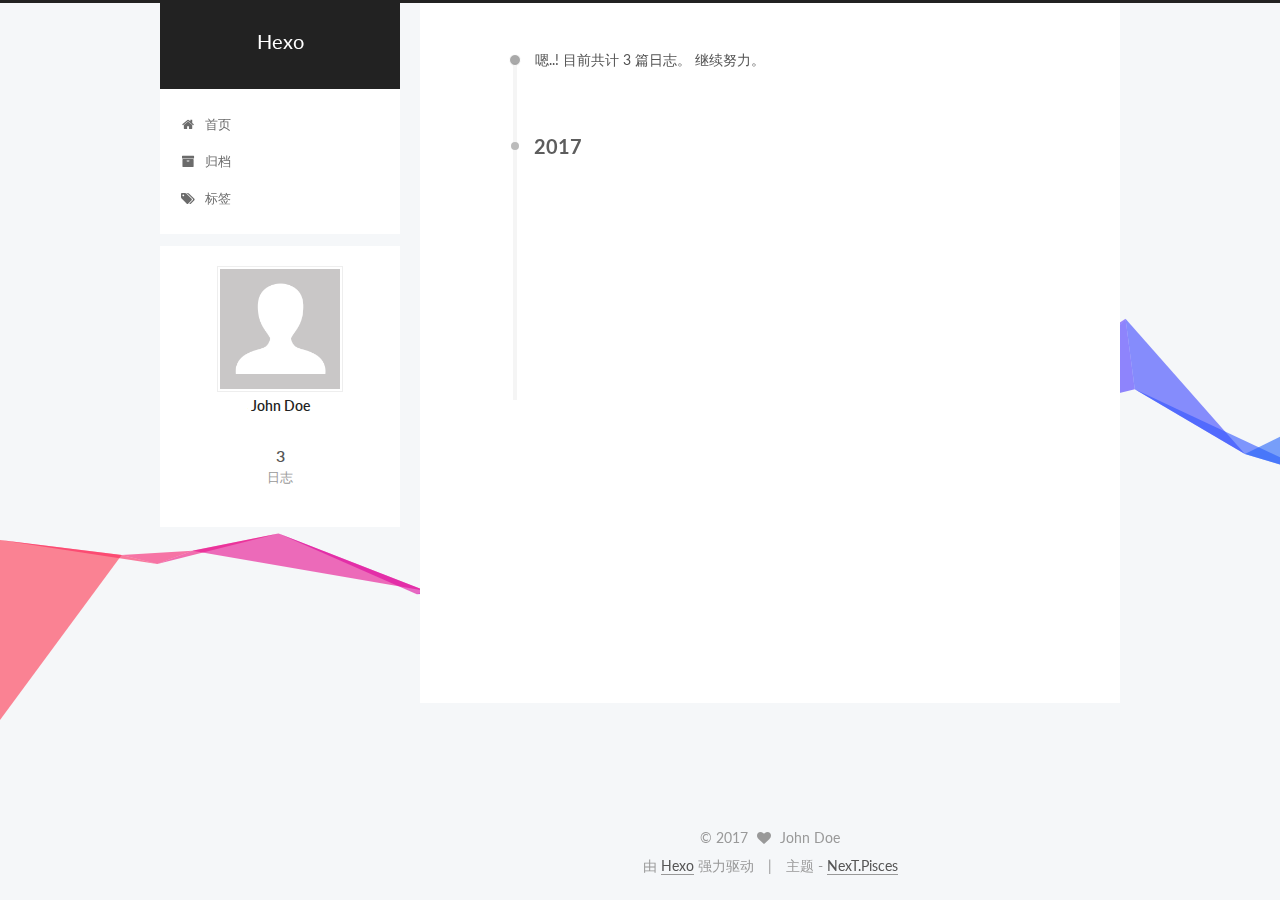
==== commit a47f8525: "Site updated: 2017-04-11 16:26:32" ====
--- a/archives/index.html
+++ b/archives/index.html
@@ -244,7 +244,7 @@
       
         
       
-      嗯..! 目前共计 2 篇日志。 继续努力。
+      嗯..! 目前共计 3 篇日志。 继续努力。
     </span>
 
     
@@ -258,6 +258,43 @@
         <div class="collection-title">
           <h2 class="archive-year motion-element" id="archive-year-2017">2017</h2>
         </div>
+      
+      
+
+      
+
+  <article class="post post-type-normal" itemscope itemtype="http://schema.org/Article">
+    <header class="post-header">
+
+      <h1 class="post-title">
+        
+            <a class="post-title-link" href="/2017/04/11/8（一）——函数式接口/" itemprop="url">
+              
+                <span itemprop="name">8（一）——函数式接口</span>
+              
+            </a>
+        
+      </h1>
+
+      <div class="post-meta">
+        <time class="post-time" itemprop="dateCreated"
+              datetime="2017-04-11T16:06:52+08:00"
+              content="2017-04-11" >
+          04-11
+        </time>
+      </div>
+
+    </header>
+  </article>
+
+
+
+    
+
+      
+      
+      
+
       
       
 
@@ -374,7 +411,7 @@
           
             <div class="site-state-item site-state-posts">
               <a href="/archives">
-                <span class="site-state-item-count">2</span>
+                <span class="site-state-item-count">3</span>
                 <span class="site-state-item-name">日志</span>
               </a>
             </div>
--- a/css/main.css
+++ b/css/main.css
@@ -1692,7 +1692,7 @@
   width: 4px;
   height: 4px;
   border-radius: 50%;
-  background: #57ffff;
+  background: #ff255d;
 }
 .links-of-blogroll {
   font-size: 13px;
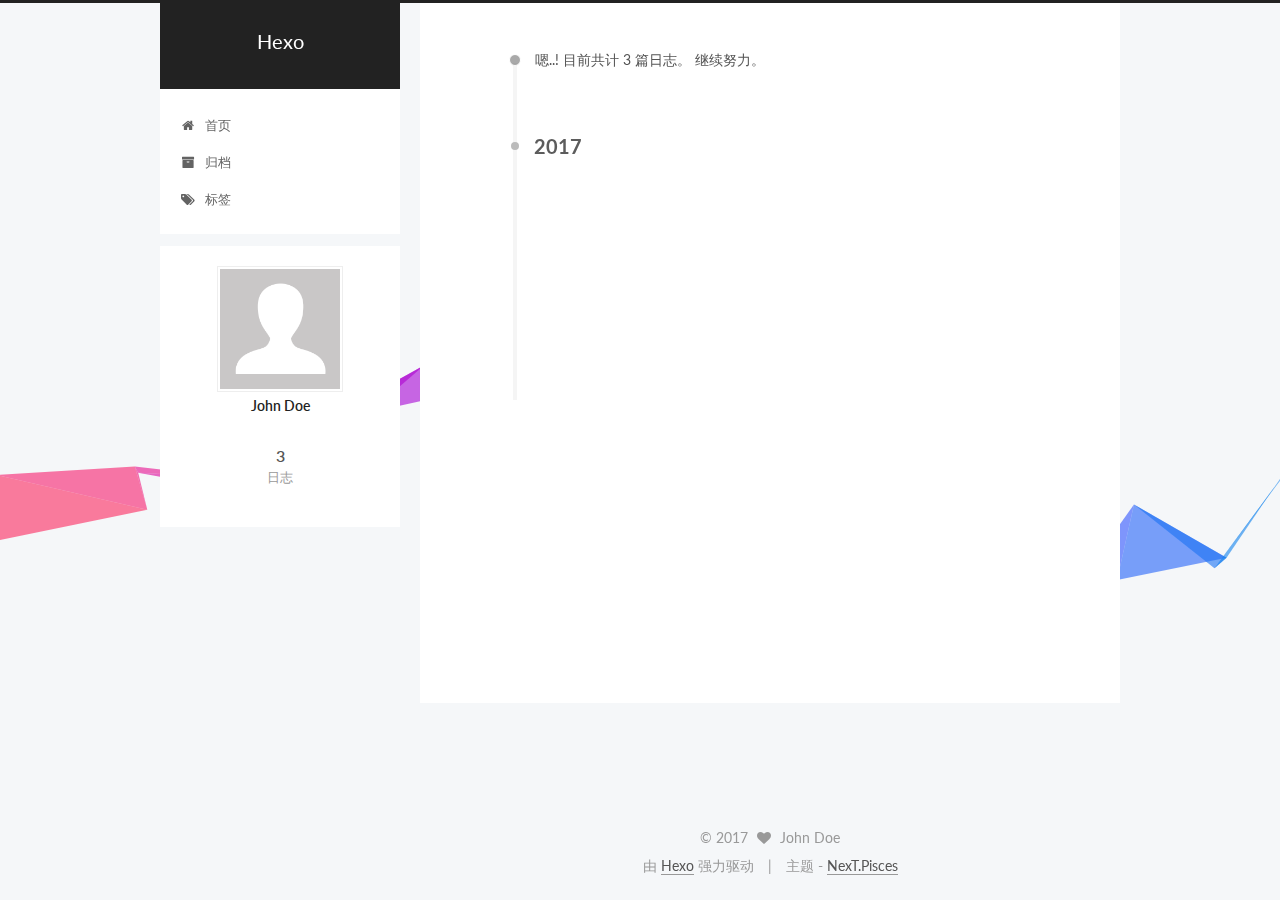
==== commit 2b2c8830: "Site updated: 2017-04-11 16:36:28" ====
--- a/archives/index.html
+++ b/archives/index.html
@@ -270,7 +270,7 @@
         
             <a class="post-title-link" href="/2017/04/11/8（一）——函数式接口/" itemprop="url">
               
-                <span itemprop="name">8（一）——函数式接口</span>
+                <span itemprop="name">一起爪哇Java8（一）——函数式接口</span>
               
             </a>
         
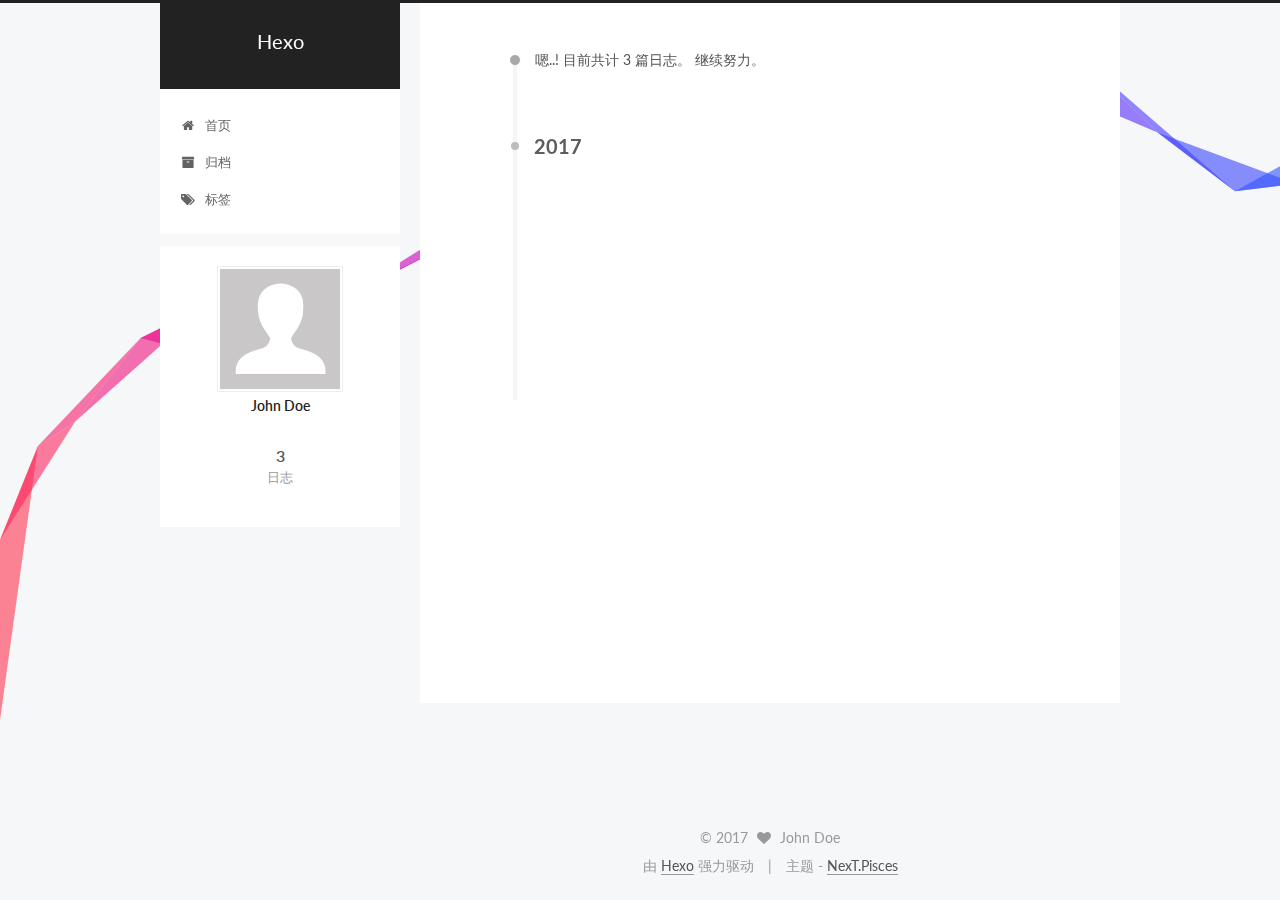
==== commit baba41c1: "Site updated: 2017-04-11 16:53:03" ====
--- a/archives/index.html
+++ b/archives/index.html
@@ -590,18 +590,21 @@
 
 
   
-
-
-
-
-
-  
-
-
-
-
-
-  
+    
+    <script>
+      var cloudTieConfig = {
+        url: document.location.href, 
+        sourceId: "",
+        productKey: "588560c029d244b6995b16539b4e76bc",
+        target: "cloud-tie-wrapper"
+      };
+    </script>
+    <script src="https://img1.ws.126.net/f2e/tie/yun/sdk/loader.js"></script>
+  
+
+
+
+
 
 
 
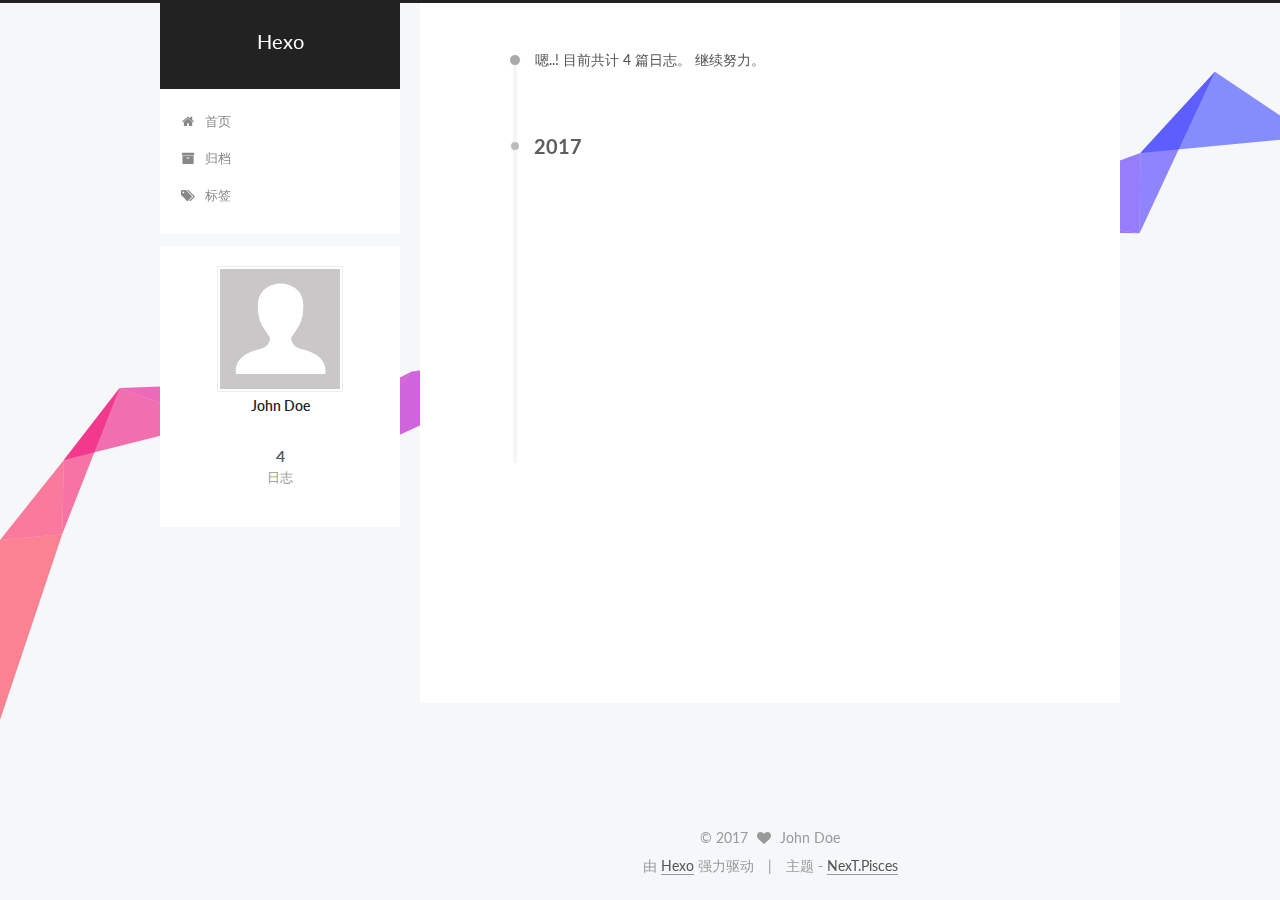
==== commit 45ab2dd1: "Site updated: 2017-04-16 20:36:42" ====
--- a/archives/index.html
+++ b/archives/index.html
@@ -244,7 +244,7 @@
       
         
       
-      嗯..! 目前共计 3 篇日志。 继续努力。
+      嗯..! 目前共计 4 篇日志。 继续努力。
     </span>
 
     
@@ -258,6 +258,43 @@
         <div class="collection-title">
           <h2 class="archive-year motion-element" id="archive-year-2017">2017</h2>
         </div>
+      
+      
+
+      
+
+  <article class="post post-type-normal" itemscope itemtype="http://schema.org/Article">
+    <header class="post-header">
+
+      <h1 class="post-title">
+        
+            <a class="post-title-link" href="/2017/04/16/Docker简化部署CMS企业门户网站/" itemprop="url">
+              
+                <span itemprop="name">Docker简化部署CMS企业门户网站</span>
+              
+            </a>
+        
+      </h1>
+
+      <div class="post-meta">
+        <time class="post-time" itemprop="dateCreated"
+              datetime="2017-04-16T19:58:52+08:00"
+              content="2017-04-16" >
+          04-16
+        </time>
+      </div>
+
+    </header>
+  </article>
+
+
+
+    
+
+      
+      
+      
+
       
       
 
@@ -411,7 +448,7 @@
           
             <div class="site-state-item site-state-posts">
               <a href="/archives">
-                <span class="site-state-item-count">3</span>
+                <span class="site-state-item-count">4</span>
                 <span class="site-state-item-name">日志</span>
               </a>
             </div>
--- a/css/main.css
+++ b/css/main.css
@@ -1692,7 +1692,7 @@
   width: 4px;
   height: 4px;
   border-radius: 50%;
-  background: #ff255d;
+  background: #ff6eab;
 }
 .links-of-blogroll {
   font-size: 13px;
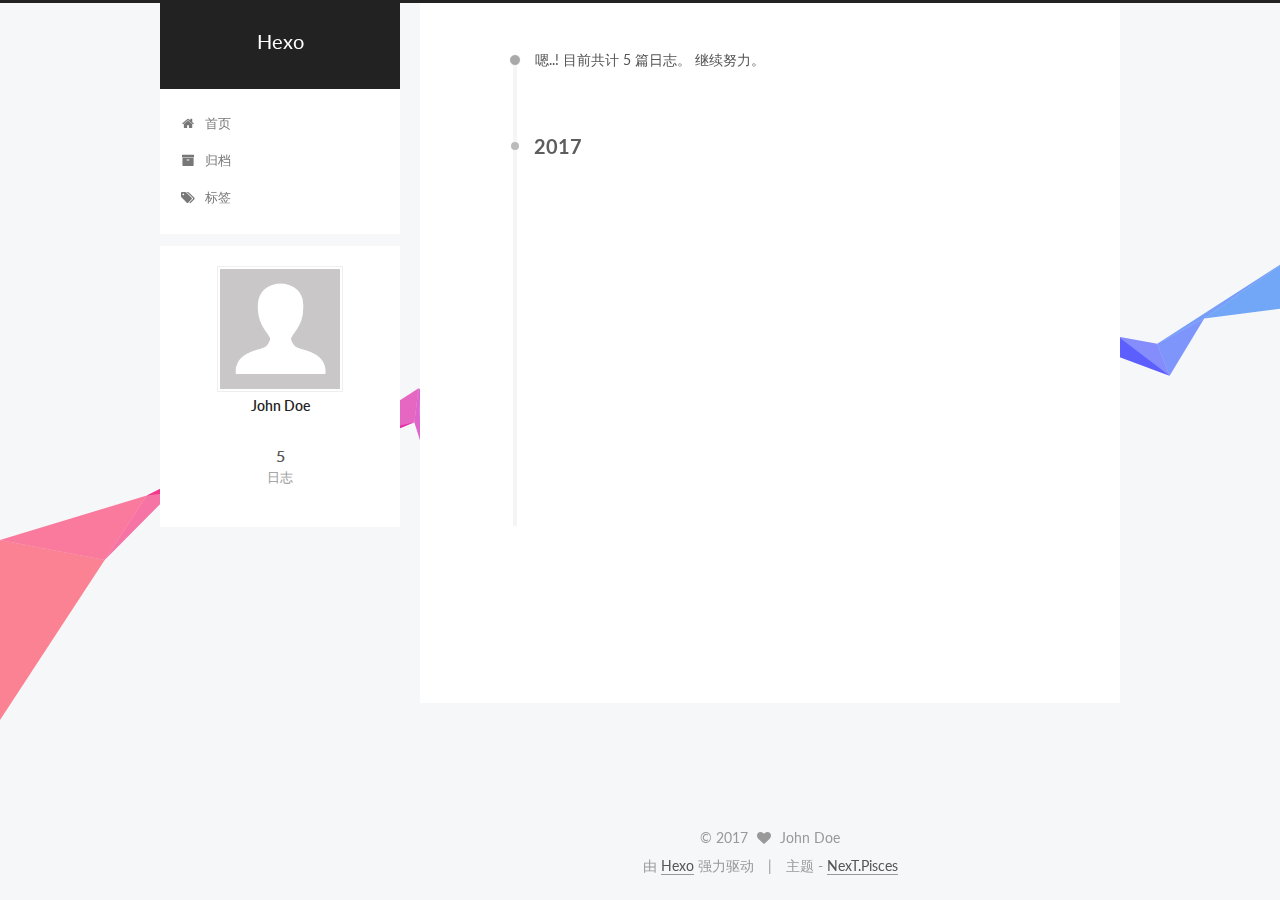
==== commit 3bcc9ed0: "Site updated: 2017-05-17 14:03:47" ====
--- a/archives/index.html
+++ b/archives/index.html
@@ -244,7 +244,7 @@
       
         
       
-      嗯..! 目前共计 4 篇日志。 继续努力。
+      嗯..! 目前共计 5 篇日志。 继续努力。
     </span>
 
     
@@ -258,6 +258,43 @@
         <div class="collection-title">
           <h2 class="archive-year motion-element" id="archive-year-2017">2017</h2>
         </div>
+      
+      
+
+      
+
+  <article class="post post-type-normal" itemscope itemtype="http://schema.org/Article">
+    <header class="post-header">
+
+      <h1 class="post-title">
+        
+            <a class="post-title-link" href="/2017/05/17/书评/" itemprop="url">
+              
+                <span itemprop="name">书评</span>
+              
+            </a>
+        
+      </h1>
+
+      <div class="post-meta">
+        <time class="post-time" itemprop="dateCreated"
+              datetime="2017-05-17T13:54:28+08:00"
+              content="2017-05-17" >
+          05-17
+        </time>
+      </div>
+
+    </header>
+  </article>
+
+
+
+    
+
+      
+      
+      
+
       
       
 
@@ -448,7 +485,7 @@
           
             <div class="site-state-item site-state-posts">
               <a href="/archives">
-                <span class="site-state-item-count">4</span>
+                <span class="site-state-item-count">5</span>
                 <span class="site-state-item-name">日志</span>
               </a>
             </div>
--- a/css/main.css
+++ b/css/main.css
@@ -1692,7 +1692,7 @@
   width: 4px;
   height: 4px;
   border-radius: 50%;
-  background: #ff6eab;
+  background: #6fc;
 }
 .links-of-blogroll {
   font-size: 13px;
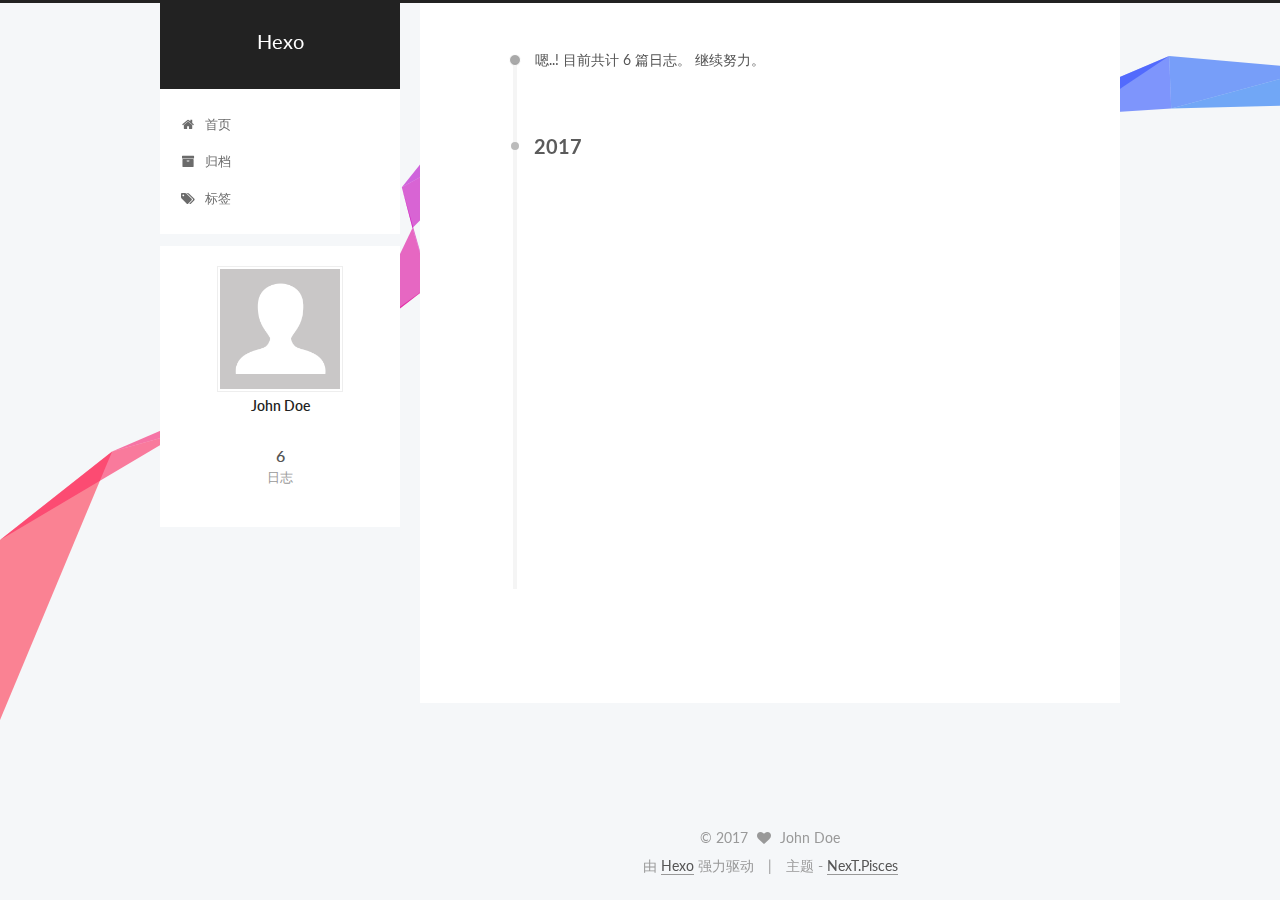
==== commit bd8e51ad: "Site updated: 2017-06-15 11:01:05" ====
--- a/archives/index.html
+++ b/archives/index.html
@@ -244,7 +244,7 @@
       
         
       
-      嗯..! 目前共计 5 篇日志。 继续努力。
+      嗯..! 目前共计 6 篇日志。 继续努力。
     </span>
 
     
@@ -258,6 +258,43 @@
         <div class="collection-title">
           <h2 class="archive-year motion-element" id="archive-year-2017">2017</h2>
         </div>
+      
+      
+
+      
+
+  <article class="post post-type-normal" itemscope itemtype="http://schema.org/Article">
+    <header class="post-header">
+
+      <h1 class="post-title">
+        
+            <a class="post-title-link" href="/2017/06/15/备忘录/" itemprop="url">
+              
+                <span itemprop="name">备忘录</span>
+              
+            </a>
+        
+      </h1>
+
+      <div class="post-meta">
+        <time class="post-time" itemprop="dateCreated"
+              datetime="2017-06-15T10:54:53+08:00"
+              content="2017-06-15" >
+          06-15
+        </time>
+      </div>
+
+    </header>
+  </article>
+
+
+
+    
+
+      
+      
+      
+
       
       
 
@@ -485,7 +522,7 @@
           
             <div class="site-state-item site-state-posts">
               <a href="/archives">
-                <span class="site-state-item-count">5</span>
+                <span class="site-state-item-count">6</span>
                 <span class="site-state-item-name">日志</span>
               </a>
             </div>
--- a/css/main.css
+++ b/css/main.css
@@ -1692,7 +1692,7 @@
   width: 4px;
   height: 4px;
   border-radius: 50%;
-  background: #6fc;
+  background: #66c7ed;
 }
 .links-of-blogroll {
   font-size: 13px;
